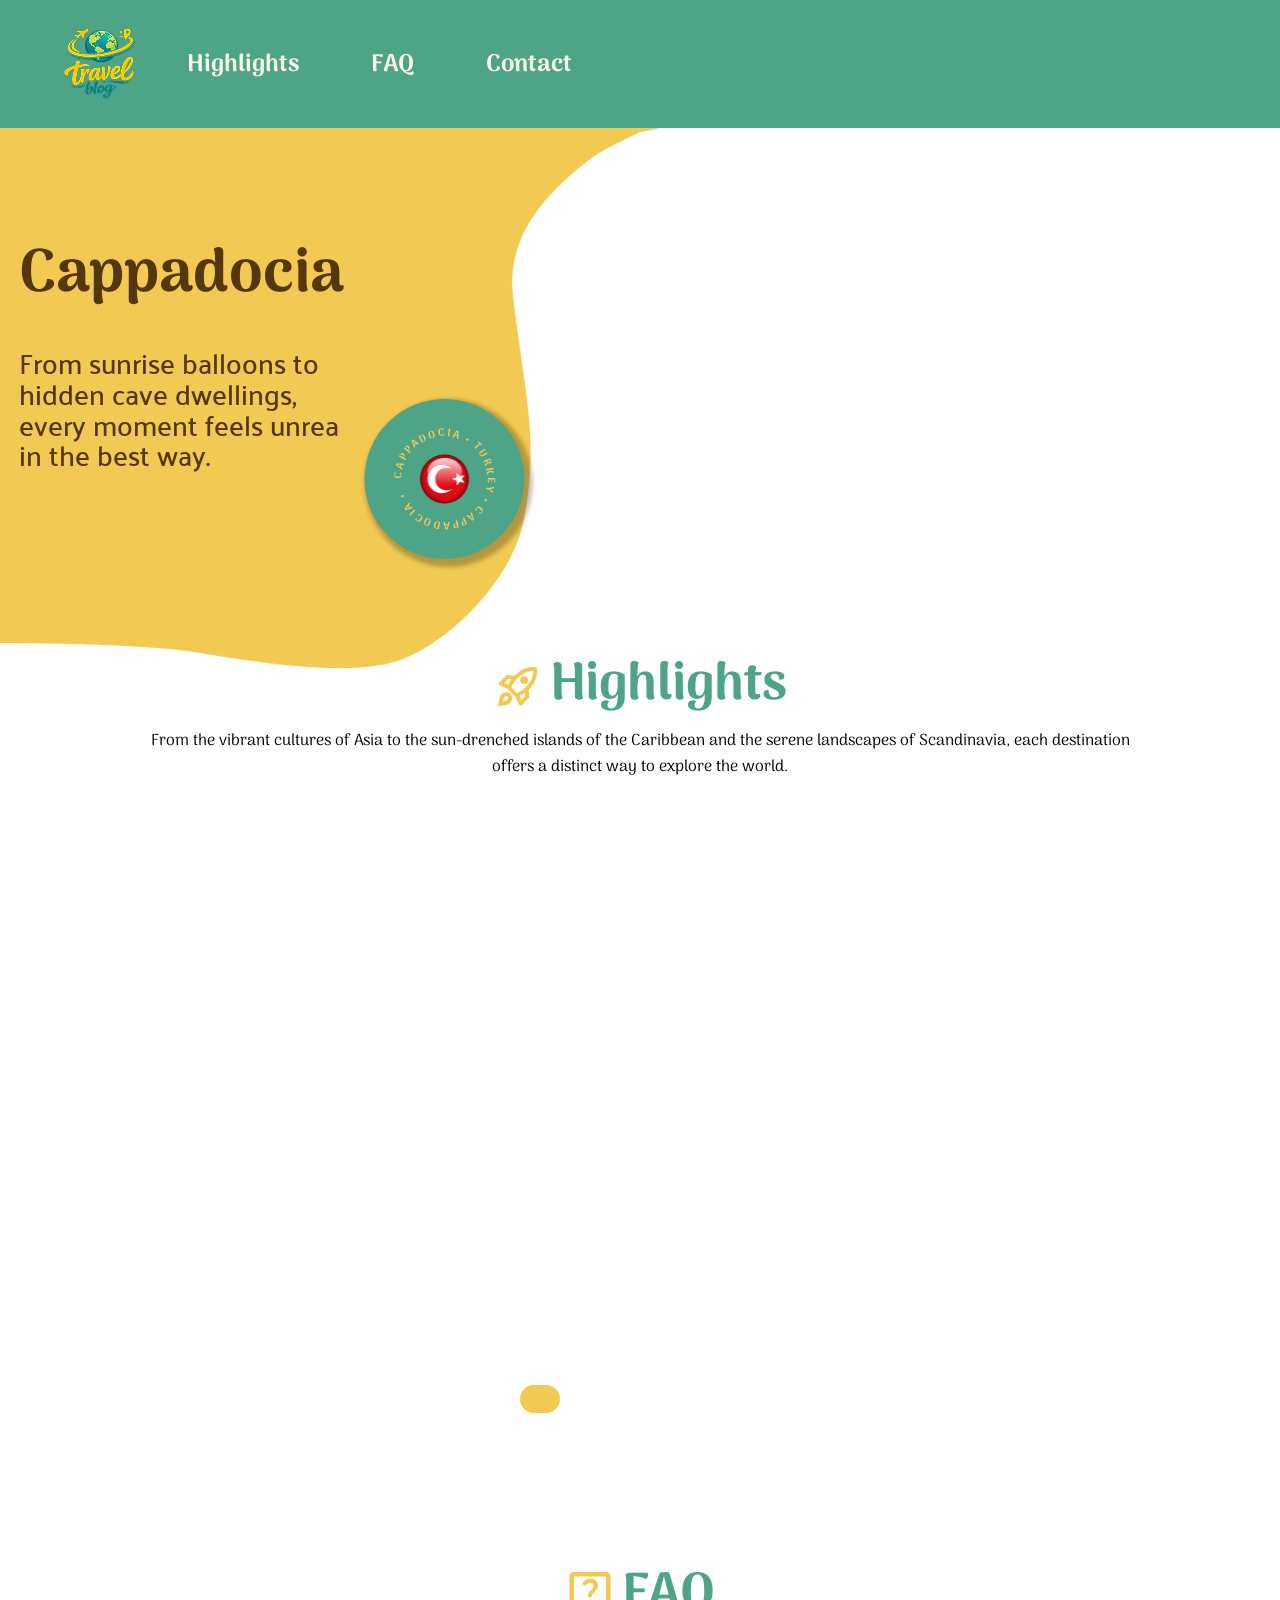
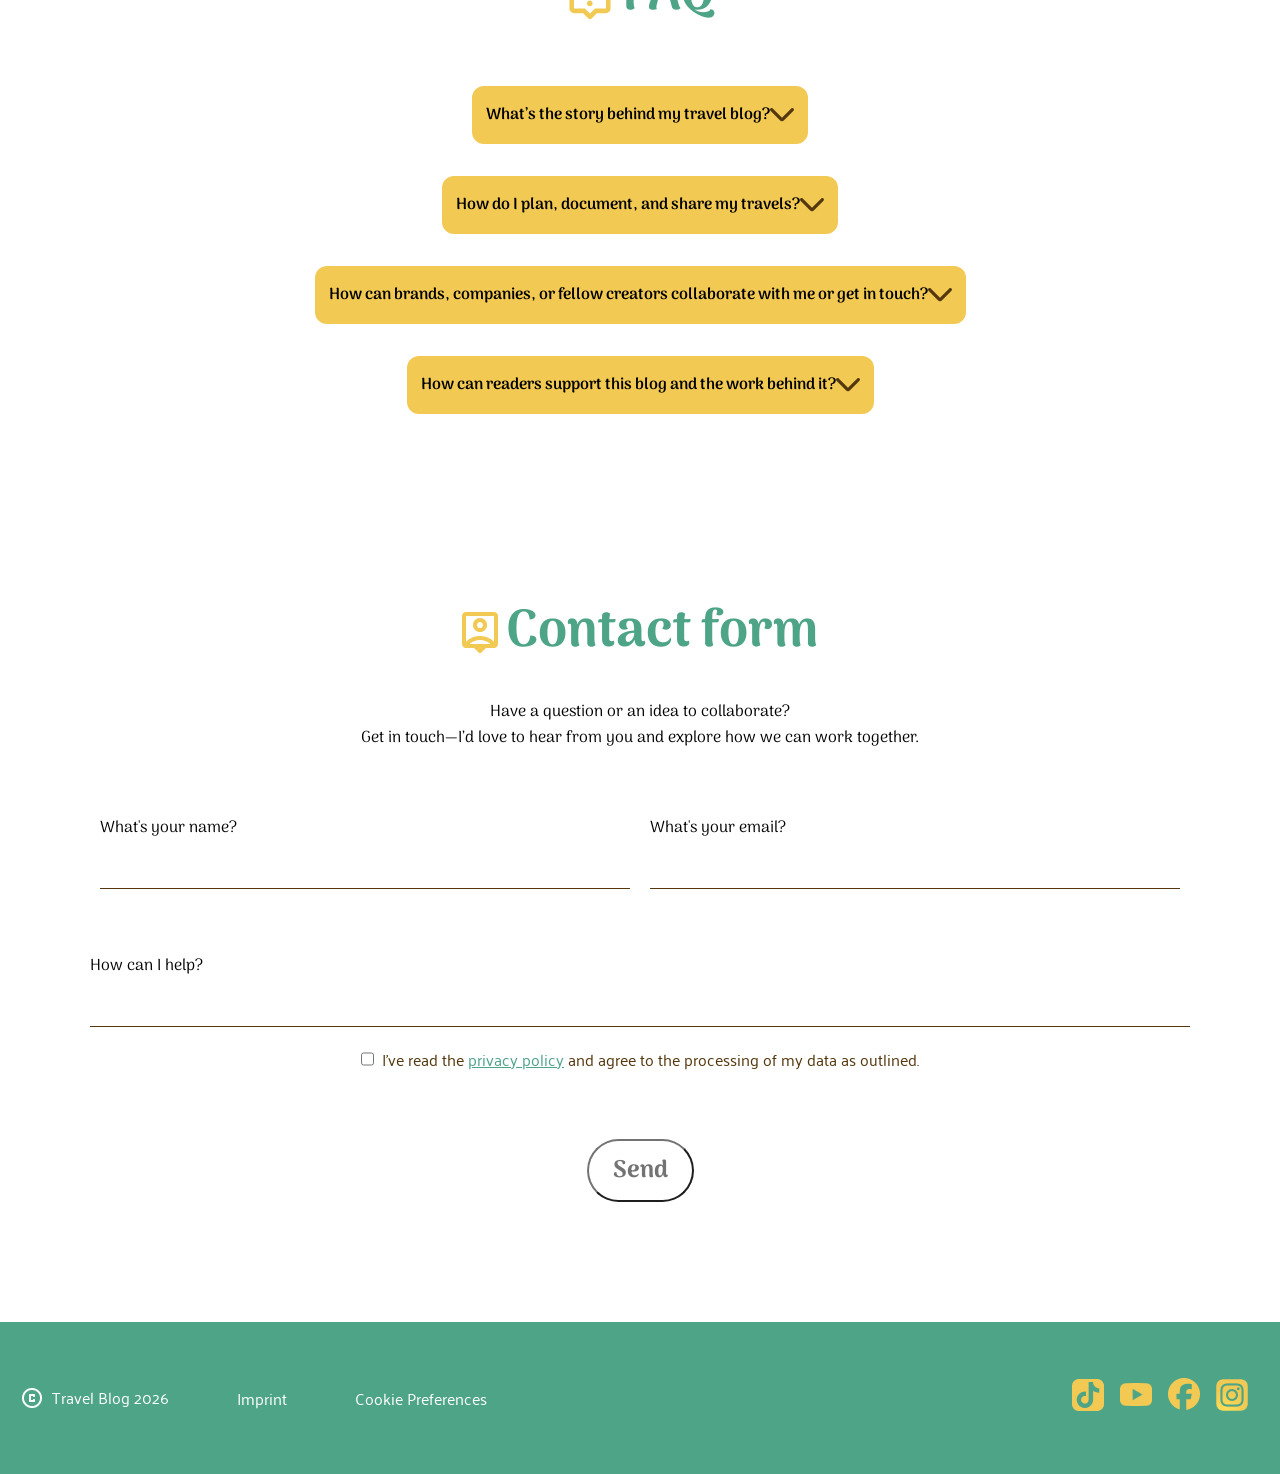
==== websites/index.html @ e0a6fec6 "font-families and responsiveness re-worked on index.html" ====
<!DOCTYPE html>
<html lang="en">

<head>
    <meta charset="UTF-8">
    <meta name="viewport" content="width=device-width, initial-scale=1.0">

    <title>Travelblog</title>

    <link rel="stylesheet" href="../styles/general_settings/variables.css">
    <link rel="stylesheet" href="../styles/general_settings/fonts.css">
    <link rel="stylesheet" href="../styles/website_styles/style.css">

</head>



<body>
    <header>
        <div class="landingSection">
            <div id="topMain" class="header">
                <img src="../assets/icons/header/logo 03 1.png" alt="hae">
                <div class="navBar">
                    <a href="#highlights" class="linkHighlights">Highlights</a>
                    <a href="#faq" class="linkFaq">FAQ</a>
                    <a href="#contact" class="linkContact">Contact</a>
                </div>
            </div>
            
        <div class="hero">
            <div class="text">
                <h1>Cappadocia</h1>
                <span>
                    From sunrise balloons to<br />
                    hidden cave dwellings, every moment feels unrea<br />
                    in the best way.
                </span>

                <div class="circle">

                <div class="rotating-text">
                <svg viewBox="0 0 200 200">

                    <path
                      id="curve"
                      d="
                        M 100,100
                        m -65,0
                        a 65,65 0 1,1 130,0
                        a 65,65 0 1,1 -130,0
                        "
                    />

                    <text>
                      <textPath href="#curve">
                        CAPPADOCIA • TURKEY • CAPPADOCIA •
                      </textPath>
                    </text>

                </svg>
            </div>

        <div class="flag"></div>

      </div>
        </div>
        <div class="animation">
          <div class="vector">
          
          </div>
          
          <div class="vector1"> 
        

          </div>
        </div>
          <div class="vector2">

          </div>
        </div>
    </div>
            </div>
        </div>
    </header>
    <mainContent class="mainContent">
        <div class="highlights">
            <div id=highlights class="highlightsHeadline">
                <img src="../assets/icons/landing_page/rocket_launch (1).png" alt="">
                <h2>Highlights</h2>
            </div>

            <p>From the vibrant cultures of Asia to the sun-drenched islands of the Caribbean and the serene landscapes
                of Scandinavia, each destination offers a distinct way to explore the world. </p>
        </div>
        <section class="sliderLandingPage">
            <input type="radio" id="s1" name="slider" value="one" checked>
            <input type="radio" id="s2" name="slider" value="two">
            <input type="radio" id="s3" name="slider" value="three">
            <input type="radio" id="s4" name="slider" value="four">
            <input type="radio" id="s5" name="slider" value="five">

            <div class="sliderDots">
                <label for="s1" class="dot"></label>
                <label for="s2" class="dot"></label>
                <label for="s3" class="dot"></label>
                <label for="s4" class="dot"></label>
                <label for="s5" class="dot"></label>
            </div>



            <div class="sliderLandingPageWrapper">
                <a href="article1.html" class="sliderAElement elementOne">
                    <div class="sliderCoverBox">
                        <h3>The World's Most Breathtaking<br>Beaches</h3>
                        <p class="stationary">
                            From powder-soft white sands to dramatic coastlines kissed by<br>turquoise waves, these
                            beaches are more
                            than destinations — they’re<br>feelings.
                        </p>
                        <p class="mobile">
                            From powder-soft white sands<br>to dramatic coastlines kissed by<br>turquoise waves, these...
                        </p>
                    </div>
                </a>
                <a href=article_2.html class="sliderAElement elementTwo">
                    <div class="sliderCoverBox">
                        <h3>Copenhagen in 3 Days: Big <br>Experiences, Smart Spending</h3>
                        <p>FDiscover Copenhagen, where historic charm meets modern design,<br>vibrant cycling culture
                            and waterfront living.</p>
                    </div>
                </a>
                <a href=article_3.html class="sliderAElement elementThree">
                    <div class="sliderCoverBox">
                        <h3>Pattaya Pulse: <br>Food, Sun and Neon Nights</h3>
                        <p>From bustling promenades to nearby islands, the city offers an<br>energetic and diverse
                            escape. Discover Pattaya City, with vibrant<br>nightlife and rich cultural landmarks.</p>
                    </div>
                </a>
                <a href="" class="sliderAElement elementFour">
                    <div class="sliderCoverBox">
                        <h3>Mountain Fuji</h3>
                        <p>The most iconic mountain and an active volcano located about 100<br>kilometers southwest of
                            Tokyo. Written with the characters for<br>“wealth” and “samurai,” Fuji’s name evokes a sense
                            of
                            strength,<br>honor, and enduring prestige.</p>
                    </div>
                </a>
                <a href="" class="sliderAElement elementFive">
                    <div class="sliderCoverBox">
                        <h3>Developer Akademie</h3>
                        <p>
                            Unsere Faszination für Code bewegt Berge.<br>Jeder Bug ist eine Chance, zu
                            lernen.<br>Gemeinsam erreichen wir mehr.<br>Bleib dran, Durchhaltevermögen wird belohnt!
                        </p>
                    </div>
                </a>
            </div>
        </section>




        <section class="faqSection">

            <div id=faq class="faq-title">
                <img src="../assets/icons/landing_page/live_help.svg" alt="">

                <h2>FAQ</h2>
            </div>



            <div class="landing-drop-down">

                <details class="accordion">

                    <summary>
                        What’s the story behind my travel blog?

                        <img class="arrow-button" src="../assets/icons/landing_page/arrow.svg" alt="">
                    </summary>

                    <p>
                        Lorem ipsum dolor sit amet consectetur. Egestas a enim vestibulum malesuada. Ante in commodo
                        porta scelerisque turpis gravida semper.
                        Lorem ipsum dolor sit amet consectetur. Egestas a enim vestibulum malesuada. Ante in commodo
                        porta scelerisque turpis gravida semper.
                    </p>

                </details>



                <details class="accordion">

                    <summary>
                        How do I plan, document, and share my travels?

                        <img class="arrow-button" src="../assets/icons/landing_page/arrow.svg" alt="">
                    </summary>

                    <p>
                        Lorem ipsum dolor sit amet consectetur. Egestas a enim vestibulum malesuada. Ante in commodo
                        porta scelerisque turpis gravida semper.
                        Lorem ipsum dolor sit amet consectetur. Egestas a enim vestibulum malesuada. Ante in commodo
                        porta scelerisque turpis gravida semper.
                    </p>

                </details>



                <details class="accordion">

                    <summary>
                        How can brands, companies, or fellow creators collaborate with me or get in touch?

                        <img class="arrow-button" src="../assets/icons/landing_page/arrow.svg" alt="">
                    </summary>

                    <p>
                        Lorem ipsum dolor sit amet consectetur. Egestas a enim vestibulum malesuada. Ante in commodo
                        porta scelerisque turpis gravida semper.
                        Lorem ipsum dolor sit amet consectetur. Egestas a enim vestibulum malesuada. Ante in commodo
                        porta scelerisque turpis gravida semper.
                    </p>

                </details>



                <details class="accordion">

                    <summary>
                        How can readers support this blog and the work behind it?

                        <img class="arrow-button" src="../assets/icons/landing_page/arrow.svg" alt="">
                    </summary>

                    <p>
                        Lorem ipsum dolor sit amet consectetur. Egestas a enim vestibulum malesuada. Ante in commodo
                        porta scelerisque turpis gravida semper.
                        Lorem ipsum dolor sit amet consectetur. Egestas a enim vestibulum malesuada. Ante in commodo
                        porta scelerisque turpis gravida semper.
                    </p>

                </details>

            </div>
        </section>


        <section class="contactForm">
            <div id=contact class="contact-section">
                <div class="contact-title contact-fields">
                    <img src="../assets/icons/landing_page/person_pin.svg" alt="">

                    <h2>Contact form</h2>
                </div>

                <div class="formular-information">
                    <p>
                        Have a question or an idea to collaborate?
                    </p>
                    <p>
                        Get in touch—I’d love to hear from you and explore how we can work together.
                    </p>
                </div>
            </div>


            <div class="formular-box">
                <form class="name" action="contact-data">

                    <label for="name">What's your name?</label>
                    <input type="text" id="name" name="name">

                </form>


                <form class="e-mail" action="e-mail-data">

                    <label for="e-mail">What's your email?</label>
                    <input type="text" id="e-mail" name="e-mail">

                </form>
            </div>


            <form class="support" action="support-data">

                <label for="support">How can I help?</label>
                <input type="text" id="support" name="support">

            </form>


            <div class="concluding-section">
                <div class="policy">
                    <input type="checkbox" name="policy" id="policy">
                    <p>I've read the <a class="privacy-policy" href="#">privacy policy</a> and agree to the processing
                        of my data as outlined.</p>
                </div>

                <div class="send-button">
                    <button>Send</button>
                </div>
            </div>
        </section>


    </mainContent>
    <footer class="footer">
        <div class="footerMobile">
            <a href="">
                <img src="../assets/icons/phone/Home.svg" alt="HomeButton">
            </a>
            <a href="">
                <img src="../assets/icons/phone/rocket_launch.png" alt="RocketLaunch">
            </a>
            <a href="">
                <img src="../assets/icons/phone/live_help.png" alt="LiveHelp">
            </a>
            <a href="">
                <img src="../assets/icons/phone/person_pin.png" alt="PersonPin">
            </a>
        </div>
        <div class="footerInner">
            <div class="footerLeft">
                <div class="copyright">
                    <img src="../assets/icons/footer/copyright.png" alt="Copyright symbol">
                    <span><a href="#topMain">Travel Blog 2026</a></span>
                </div>
                <a href="">Imprint</a>
                <a href="">Cookie Preferences</a>
            </div>
            <div class="footerLinks">
                <a href="">
                    <img src="../assets/icons/footer/Tiktok_icon 1.png" alt="tiktoklogo">
                </a>
                <a href="">
                    <img src="../assets/icons/footer/youtube.png" alt="youtubelogo">
                </a>
                <a href="">
                    <img src="../assets/icons/footer/facebook.png" alt="facebooklogo">
                </a>
                <a href="">
                    <img src="../assets/icons/footer/Instagram_logo_2016 1.png" alt="instagramlogo">
                </a>
            </div>
        </div>
    </footer>

</body>

</html>
---- styles/general_settings/variables.css ----
:root {
  --font-color-links: rgb(248, 245, 235);
  --font-color-title: rgb(78, 164, 135);
  --font-color-h1: rgb(241, 201, 83);
  --font-color-introduction: rgb(84, 55, 13);
  --font-color-text: rgb(61, 61, 61);

  --background-color-header-footer: rgb(78, 164, 135);
  --background-color-biography: rgba(78, 164, 135, 0.2);
}
---- styles/general_settings/fonts.css ----
/* palanquin-regular - latin */
@font-face {
  font-display: swap; /* Check https://developer.mozilla.org/en-US/docs/Web/CSS/@font-face/font-display for other options. */
  font-family: "Palanquin";
  font-style: normal;
  font-weight: 400;
  src: url("../../assets/fonts/palanquin-v17-latin-regular.woff2") format("woff2"); /* Chrome 36+, Opera 23+, Firefox 39+, Safari 12+, iOS 10+ */
}
/* palanquin-500 - latin */
@font-face {
  font-display: swap;
  font-family: "Palanquin";
  font-style: normal;
  font-weight: 500;
  src: url("../../assets/fonts/palanquin-v17-latin-500.woff2") format("woff2");
}
/* palanquin-600 - latin */
@font-face {
  font-display: swap; /* Check https://developer.mozilla.org/en-US/docs/Web/CSS/@font-face/font-display for other options. */
  font-family: "Palanquin";
  font-style: normal;
  font-weight: 600;
  src: url("../../assets/fonts/palanquin-v17-latin-600.woff2") format("woff2"); /* Chrome 36+, Opera 23+, Firefox 39+, Safari 12+, iOS 10+ */
}
/* palanquin-700 - latin */
@font-face {
  font-display: swap; /* Check https://developer.mozilla.org/en-US/docs/Web/CSS/@font-face/font-display for other options. */
  font-family: "Palanquin";
  font-style: normal;
  font-weight: 700;
  src: url("../../assets/fonts/palanquin-v17-latin-700.woff2") format("woff2"); /* Chrome 36+, Opera 23+, Firefox 39+, Safari 12+, iOS 10+ */
}
/* arima-regular - latin */
@font-face {
  font-display: swap; /* Check https://developer.mozilla.org/en-US/docs/Web/CSS/@font-face/font-display for other options. */
  font-family: "Arima";
  font-style: normal;
  font-weight: 400;
  src: url("../../assets/fonts/arima-v7-latin-regular.woff2") format("woff2"); /* Chrome 36+, Opera 23+, Firefox 39+, Safari 12+, iOS 10+ */
}
/* arima-500 - latin */
@font-face {
  font-display: swap; /* Check https://developer.mozilla.org/en-US/docs/Web/CSS/@font-face/font-display for other options. */
  font-family: "Arima";
  font-style: normal;
  font-weight: 500;
  src: url("../../assets/fonts/arima-v7-latin-500.woff2") format("woff2"); /* Chrome 36+, Opera 23+, Firefox 39+, Safari 12+, iOS 10+ */
}
/* arima-600 - latin */
@font-face {
  font-display: swap; /* Check https://developer.mozilla.org/en-US/docs/Web/CSS/@font-face/font-display for other options. */
  font-family: "Arima";
  font-style: normal;
  font-weight: 600;
  src: url("../../assets/fonts/arima-v7-latin-600.woff2") format("woff2"); /* Chrome 36+, Opera 23+, Firefox 39+, Safari 12+, iOS 10+ */
}
/* arima-700 - latin */
@font-face {
  font-display: swap; /* Check https://developer.mozilla.org/en-US/docs/Web/CSS/@font-face/font-display for other options. */
  font-family: "Arima";
  font-style: normal;
  font-weight: 700;
  src: url("../../assets/fonts/arima-v7-latin-700.woff2") format("woff2"); /* Chrome 36+, Opera 23+, Firefox 39+, Safari 12+, iOS 10+ */
}
@font-face {
  font-display: swap; /* Check https://developer.mozilla.org/en-US/docs/Web/CSS/@font-face/font-display for other options. */
  font-family: "Palanquin-Dark";
  font-style: normal;
  font-weight: 400;
  src: url("../../assets/fonts/palanquin-dark-v17-latin-regular.woff2") format("woff2"); /* Chrome 36+, Opera 23+, Firefox 39+, Safari 12+, iOS 10+ */
}
@font-face {
  font-display: swap; /* Check https://developer.mozilla.org/en-US/docs/Web/CSS/@font-face/font-display for other options. */
  font-family: "Palanquin-Dark";
  font-style: normal;
  font-weight: 600;
  src: url("../../assets/fonts/palanquin-dark-v17-latin-600.woff2") format("woff2"); /* Chrome 36+, Opera 23+, Firefox 39+, Safari 12+, iOS 10+ */
}
---- styles/website_styles/style.css ----
* {
    margin: 0px;
    box-sizing: border-box;
    font-size: 16px;
    font-family: "Arima";
}

body {
    display: flex;
    flex-direction: column;
    min-height: 100vh;
}

/* @keyframes slideInRight{
    from{
        transform: translateX(100%);
        opacity: 0;
    }
    to{
        transform: translateX(0);
        opacity: 1;
    }

} */
.landingSection {
    /* height: 100vh; */
    width: 100%;
    display: flex;
    flex-direction: column;
    align-items: center;
    flex: 1;
}


.header {
    width: 100%;
    height: 128px;
    background-color: #4EA487;
    display: flex;
    align-items: center;
    justify-content: flex-start;
    /* position: fixed; */
    /* gap: 102px; */
    gap: 4vw;
    padding: 32px 5vw;

    /* border: 10px solid black; */
}

.navBar {
    /* width: 100%; */
    display: flex;
    align-items: center;
    gap: 72px;
}

.navBar a {
    position: relative;
    text-decoration: none;
    font-size: 1.5rem;
    font-family: 'Arima';
    font-weight: 700;
    color: #F8F5EB;
}

/* .headerTransform {
    position: relative;
    overflow: hidden;
} */

/* .headerTransform img {
    width: 100%;
    max-width: 1440px;
    display: block;
} */
 
.hero {
    margin: 0;
    padding: 0;

    position: relative;
    display: flex;
    justify-content: center;
    align-items: center;
    flex-direction: column;
    width: 100%;
    max-width: 1440px;
    height: 515px;

    background-image: url(../../assets/img/hero_animation/HeroBackgroundImage.jpg);
    background-size: cover;
    background-position: right -250px center;

    overflow: visible;

    z-index: 1;

}

.animation {
    position: absolute;
    inset: 0;

    overflow: hidden;
}

.vector {
    margin: 0;
    padding: 0;

    position: absolute;

    width: 1440px;
    height: 515px;

    background-image: url(../../assets/img/hero_animation/hero_web.png);

    opacity: 1;

    z-index: 2;

    animation: fadetoleft 2s ease-out forwards;
    animation-delay: 3s;
}

@keyframes fadetoleft {
    from {
        transform: translateX(0%);

    }

    to {
        transform: translateX(-100%);
    }
}


.vector1 {
    margin: 0;
    padding: 0;

    position: absolute;

    width: 942px;
    height: 515px;

    background-image: url(../../assets/img/hero_animation/HeroBackgroundImageCoverOne.png);

    z-index: 3;
    opacity: 1;

    animation: sideIn 2s ease-out forwards 3s, fadetoleft2 3s ease-out forwards 6s;
}

@keyframes sideIn {
    from {
        transform: translateX(100%);
    }

    to {
        transform: translateX(-20%);
    }

}

@keyframes fadetoleft2 {
    from {
        transform: translateX(-20%);
    }

    to {
        transform: translateX(-30%);
    }
}

.vector2 {
    margin: 0;
    padding: 0;

    left: 0px;
    top: 0px;


    position: absolute;

    width: 647px;
    height: 540.1390380859375px;

    background-image: url(../../assets/img/hero_animation/HeroBackgroundImageCoverTwo.png);

    z-index: 4;

    opacity: 0;
    transform-origin: top left;

    animation: grow 1s ease forwards 6s;
}

@keyframes grow {
    from {
        transform: scale(1);
        opacity: 0;
    }

    to {
        transform: scale(1);
        opacity: 1;
    }
}

.text {
    margin: 0;
    padding: 0;

    position: relative;

    width: 345px;
    height: 227px;
    /*top: 144px;*/
    /* left: 557.24px;*/
    gap: 32px;


    display: flex;
    flex-direction: column;
    justify-content: center;
    align-items: center;

    background-color: #f1c953;

    opacity: 1;

    animation: sideIntext 1s linear forwards;
    animation-delay: 3.5s;

    z-index: 5;
}

@keyframes sideIntext {
    from {
        transform: translateX(0%);
    }

    to {
        transform: translateX(-130%);
    }
}


h1 {
    margin: 0;
    padding: 0;

    position: absolute;

    width: 345px;
    height: 63px;
    top: 117px;
    /*left: 175px;*/
    ;

    font-family: Arima;
    font-weight: 700;
    font-size: 60px;
    line-height: 120%;
    letter-spacing: 0%;

    color: #54370d;

    z-index: 6;

    opacity: 0;

    animation: moveUp 1s ease forwards;
    animation-delay: 1s;

}

@keyframes moveUp {
    from {
        top: 117px;
        opacity: 0;
    }

    to {
        top: -32px;
        opacity: 1;
    }
}

.text span {
    margin: 0;
    padding: 0;

    position: absolute;


    width: 345px;
    height: 132px;
    top: 75px;

    font-family: palanquin;
    font-weight: 500;
    font-size: 28px;
    line-height: 110.00000000000001%;
    letter-spacing: 0%;

    z-index: 7;

    color: #54370d;

    opacity: 0;

    animation: fadeIn 1s ease-out forwards;
    animation-delay: 2s;
}

@keyframes fadeIn {
    from {
        opacity: 0;
    }

    to {
        opacity: 1;
    }
}

.circle {
    margin: 0;
    padding: 0;

    position: absolute;

    width: 160px;
    height: 160px;
    right: -160px;
    bottom: -220px;

    box-shadow: 4px 4px 4px 4px rgba(0, 0, 0, 0.25);

    opacity: 0;

    border-radius: 50%;
    z-index: 8;

    display: flex;
    justify-content: center;
    align-items: center;

    background-color: #4EA487;

    animation: flowup 1s ease forwards;
    animation-delay: 6s;
}

@keyframes flowup {
    from {
        transform: translateY(0%);
        opacity: 0;
    }

    to {
        transform: translateY(-100%);
        opacity: 1;
    }
}

.rotating-text {
    position: absolute;

    width: 132px;
    height: 132px;

    animation: rotate 8s linear infinite;
}

@keyframes rotate {
    from {
        transform: rotate(0deg);
    }

    to {
        transform: rotate(360deg);
    }
}

svg {
    width: 132px;
    height: 132px;

    overflow: visible;
}

#curve {
    fill: transparent;
}

text {
    fill: #f1c953;

    font-size: 30px;
    font-family: Arima;
    font-weight: 700;
    letter-spacing: 3px;
    text-transform: uppercase;
}

.flag {
    position: absolute;

    width: 50px;
    height: 50px;

    border-radius: 50%;

    background-image: url(../../assets/img/hero_animation/circle/Flag_orb_Turkey\ 1.png);
    background-size: cover;
    background-position: center;
}

.sliderHeaderWrapper {
    position: relative;
    width: 100vw;
    max-width: none;
    height: 533px;
    display: flex;
    align-items: center;

    background-color: rgba(241, 201, 83, 1);

    /* border: 10px solid red; */
    overflow: hidden;
    z-index: 2;
    transition: all 2s ease-in-out;
}

.sliderBElement {
    min-width: 100%;
    height: 100%;
    flex-shrink: 0;
    position: relative;

    background-size: cover;
    background-position: center;
    background-repeat: no-repeat;
}

/* @keyframes fadeInUp {
        from {
            opacity: 0;
            transform: translateY(20px);
        }
        to {
            opacity: 1;
            transform: translateY(0);
        }
    } */

/* .HeroText h1{
    font-family: "Arima";
    font-weight: 700;
    font-size: 60px;
    color: rgba(84, 55, 13, 1);
} */

/* .HeroText p{
    font-family: 'Palanquin';
    font-weight: 500;
    font-size: 28px;
    color: rgba(84, 55, 13, 1);
} */

/* .sliderHeaderWrapper .sliderBElement{
    opacity: 0;
    transform: translateX(100%);
    animation: slideInRight 1s ease forwards;
}

.headerTransform .sliderBElement:nth-child(1) {
    animation-delay: 1s;
}

.headerTransform .sliderBElement:nth-child(2) {
    animation-delay: 1.2s;
}

.headerTransform .sliderBElement:nth-child(3) {
    animation-delay: 1.6s;
} */

.linkHighlights::after {
    content: "";
    position: absolute;

    left: -4px;
    bottom: -20px;

    width: calc(100% + 12px);
    height: 48px;

    background-image: url(../../assets/icons/header/wavyUnderlineHighlights.svg);
    background-repeat: no-repeat;
    background-size: 100% 100%;
    opacity: 0;
}

.linkFaq::after {
    content: "";
    position: absolute;

    left: -4px;
    bottom: -20px;

    width: calc(100% + 12px);
    height: 48px;

    background-image: url(../../assets/icons/header/wavyUnderlineFaq.svg);
    background-repeat: no-repeat;
    background-size: 100% 100%;

    opacity: 0;
}

.linkContact::after {
    content: "";
    position: absolute;

    left: -4px;
    bottom: -20px;

    width: calc(100% + 12px);
    height: 48px;

    background-image: url(../../assets/icons/header/wavyUnderlineContact.svg);
    background-repeat: no-repeat;
    background-size: 100% 100%;

    opacity: 0;
}

.navBar a:hover::after {
    opacity: 1;
}

.mainContent {
    width: 100%;
    max-width: 1200px;
    display: flex;
    flex-direction: column;
    justify-content: space-evenly;
    align-items: center;
    margin: 0 auto;
    gap: 120px;
    flex: 1;

    /* border: 10px solid red; */
}

.highlights {
    width: 100%;
    max-width: 979px;

    /* border: 5px solid black; */
}

.highlightsHeadline {
    display: flex;
    justify-content: center;
    align-items: center;
    gap: 8px;
}

.highlightsHeadline img {
    width: 48px;
    height: 48px
}

.highlights h2 {
    font-family: "Arima";
    color: #4EA487;
    font-size: 52px;
    text-align: center;
}

.highlights p {
    text-align: center;
}

.sliderLandingPage {
    position: relative;
    width: 100%;
    max-width: 1200px;
    height: 533px;
    border-top-right-radius: 100px;

    display: flex;
    justify-content: center;
    align-items: flex-end;

    overflow: hidden;
}

.sliderLandingPageWrapper {
    z-index: 1;

    width: 100%;
    height: 100%;

    position: absolute;
    display: flex;

    transition: all 1s ease-in-out;
}

.sliderLandingPage input {
    z-index: 2;
}

input[type="radio"] {
    position: absolute;
    opacity: 0;
    pointer-events: none;
}

.sliderDots {
    position: absolute;
    bottom: 20px;
    left: 50%;
    transform: translateX(-50%);

    display: flex;
    gap: 10px;
    z-index: 10;
    gap: 22px;
}

/* .dot {
    width: 14px;
    height: 14px;
    background: white;
    border-radius: 50%;
    display: inline-block;
    margin: 6px;
    transition: all 0.3s ease;
    cursor: pointer;
} */

.sliderDots label {
    width: 28px;
    height: 28px;
    border-radius: 50%;
    background: white;
    display: block;
    cursor: pointer;
    transition: all 0.3s ease-in-out;
}

#s1:checked~.sliderDots label[for="s1"],
#s2:checked~.sliderDots label[for="s2"],
#s3:checked~.sliderDots label[for="s3"],
#s4:checked~.sliderDots label[for="s4"],
#s5:checked~.sliderDots label[for="s5"] {
    width: 40px;
    border-radius: 999px;
    transform: scaleY(1);
    background-color: rgba(241, 201, 83, 1);

    /* transform: scaleX(2);
    border-radius: 999px; */
}

.sliderAElement {
    min-width: 100%;
    height: 100%;
    flex-shrink: 0;
    position: relative;

    background-size: cover;
    background-position: center;
    background-repeat: no-repeat;

    border-top-right-radius: 100px;

    display: block;
    cursor: pointer;
}

.elementOne {
    background-image: url(../../assets/img/landing_page/Slider_1.jpg);
    /* background-color: yellow; */
}

.elementTwo {
    background-image: url(../../assets/img/landing_page/Slider_2.jpg);
    /* background-color: red; */
}

.elementThree {
    background-image: url(../../assets/img/landing_page/Slider_3.jpg);
}

.elementFour {
    background-image: url(../../assets/img/landing_page/Slider_4.jpg);
}

.elementFive {
    background-image: url(../../assets/img/landing_page/DevAkaPlaceholder.jpg);
}

.sliderLandingPage input[value="one"]:checked~.sliderLandingPageWrapper {
    transform: translateX(0%);
}

.sliderLandingPage input[value="two"]:checked~.sliderLandingPageWrapper {
    transform: translateX(-100%);
}

.sliderLandingPage input[value="three"]:checked~.sliderLandingPageWrapper {
    transform: translateX(-200%);
}

.sliderLandingPage input[value="four"]:checked~.sliderLandingPageWrapper {
    transform: translateX(-300%);
}

.sliderLandingPage input[value="five"]:checked~.sliderLandingPageWrapper {
    transform: translateX(-400%);
}

.sliderCoverBox {
    width: 100%;
    max-width: 881px;
    height: 229px;
    color: white;
    background-color: rgba(255, 255, 255, 0.1);
    border-left: 0.5px solid rgba(255, 255, 255, 0.7);
    border-right: 0.5px solid rgba(255, 255, 255, 0.7);

    display: flex;
    flex-direction: column;

    z-index: 2;
    position: absolute;
    top: 10%;
    /* (54px) */
    left: 5%;
    /* (38px) */
    right: 5%;
    max-width: calc(100% - 10%);
    padding: 16px 24px;

}

.sliderCoverBox h3 {
    font-family: 'Palanquin-Dark';
    font-size: 48px;
    line-height: 1;
}

.sliderCoverBox p {
    font-family: 'Palanquin';
    font-size: 28px;
    line-height: 1.2;
}

.mainContentPlaceholder {
    width: 250px;
    height: 250px;

    border: 3px solid black;
}


.faq-title {
    display: flex;
    justify-content: center;
    align-items: center;
    gap: 8px;
}


.faq-title>h2 {
    font-family: "Arima";
    font-size: 52px;
    font-weight: 700;

    color: rgb(78, 164, 135);
}


.faq-title>img {
    width: 48px;
    height: 48px;
}


.landing-drop-down {
    display: flex;
    justify-content: center;
    align-items: center;
    flex-direction: column;
    gap: 32px;

    margin-top: 48px;
    margin-bottom: 56px;
}


.accordion {
    border-radius: 12px;
    padding: 16px 14px;

    background-color: rgb(241, 201, 83);

    font-family: 'Palanquin';
    font-size: 24px;
    font-weight: 600;
}


summary {
    list-style: none;
    max-width: 1200px;
    width: 100%;

    display: flex;
    justify-content: space-between;
    align-items: center;
}


.accordion>p {
    padding: 4px 10px;
    margin-top: 8px;

    border-radius: 5px;

    background-color: white;

    font-family: 'Palanquin';
    font-size: 16px;
    font-weight: 500;
}


details:open {
    max-width: 1230px;
    width: 100%;
}


summary>img:hover {
    cursor: pointer;
}


.arrow-button {
    width: 24px;
}


details:open .arrow-button {
    transform: rotate(-180deg);
    transition-duration: 500ms;
}



.contact-fields {
    padding-bottom: 24px;
}


.contact-title {
    display: flex;
    justify-content: center;
    align-items: center;
    gap: 8px;
}


.contact-title>h2 {
    font-family: "Arima";
    font-size: 52px;
    font-weight: 700;

    color: rgb(78, 164, 135);
}


.formular-information {
    text-align: center;
}


.name {
    display: flex;
    flex-direction: column;
    gap: 16px;

    width: 530px;
    margin: 0 auto;
}


.e-mail {
    display: flex;
    flex-direction: column;
    gap: 16px;

    width: 530px;
    margin: 0 auto;
}


.formular-box {
    display: flex;
    justify-content: space-between;

    width: 1100px;
    margin: 0 auto;
    padding: 64px 0;
}


.support {
    display: flex;
    flex-direction: column;
    gap: 16px;

    width: 1100px;
    margin: 0 auto;
    padding-bottom: 16px;
}


input {
    border: none;
    border-bottom: 1px solid rgba(84, 55, 13, 1);

    height: 32px;
}


.policy {
    display: flex;
    justify-content: center;
    align-items: center;
    gap: 8px;

    padding-bottom: 32px;
}


.policy>p,
a {
    font-family: 'Palanquin';
    font-size: 16px;
    font-weight: 400;
}


.policy p {
    color: rgba(84, 55, 13, 1);
}


.policy a {
    color: rgb(78, 164, 135);
}


.policy input {
    accent-color: rgb(78, 164, 135);
}


.send-button {
    display: flex;
    justify-content: center;
}


button {
    border-radius: 40px;
    border-color: rgb(115, 115, 115);

    padding: 10px 24px;

    font-family: "Arima";
    font-size: 24px;
    font-weight: 700;

    background-color: white;
    color: rgb(115, 115, 115);
}


.concluding-section {
    display: flex;
    flex-direction: column;
    gap: 32px;

    margin-bottom: 120px;
}



.footer {
    width: 100%;
    height: 152px;
    /* position: fixed; */
    background-color: #4EA487;
    display: flex;
    align-items: center;
    justify-content: space-evenly;
    /* padding: 0 5vw; */
    gap: 10px;

    /* border: 10px solid black; */
}

.footerMobile {
    position: fixed;
    bottom: 0;
    left: 0;

    width: 100%;
    height: 88px;

    display: flex;
    justify-content: space-evenly;
    align-items: center;

    background-color: #F1C953;
    z-index: 999;
}

.footerMobile img {
    display: block;
}

.footerInner {
    width: 100%;
    max-width: 1200px;
    display: flex;
    align-items: center;
    text-align: center;
    justify-content: space-between;
    color: white;
    gap: 72px;
}

.footerLeft {
    display: flex;
    align-items: center;
    gap: 72px;
}

.copyright {
    display: flex;
    align-items: center;
    gap: 8px;
}

.footerInner a {
    color: white;
    text-decoration: none;
    font-size: 1rem;
    font-family: 'Palanquin';
}

.footerLinks {
    display: flex;
    width: 188px;
    gap: 16px;
    margin-left: auto;
    align-items: center;
}

.footerLinks img {
    height: auto;
    width: 32px;
}

@media screen and (max-width: 480px) {
    body{
        padding-bottom: 88px;
    }
    
    .header {
        height: 70px;
        justify-content: center;
    }

    .header img {
        width: 56px;
        height: 56px;
    }

    .navBar {
        display: none;
    }

    .mainContent {
        width: 100%;
        max-width: calc(100% - 40px);
        margin: auto 20px auto 20px;
    }

    .sliderLandingPage {
        max-width: 100%;
    }

    .sliderLandingPageWrapper {
        max-width: 100%;
    }

    .sliderAElement {
        min-width: 100%;
        flex-shrink: 0;
        max-width: 100%;
    }

    .sliderCoverBox h3{
        font-size: 28px;
    }

    .sliderCoverBox p{
        font-size: 20px;
    }

    .sliderCoverBox{
        top: 93px;
        left: 14px;
        gap: 8px;
        height: 240px;
    }

    p.stationary {
        display: none;
    }

    p.mobile{
        line-height: 1.0;
        font-size: 18px;
    }

    /* .footer {
        background-color: #F1C953;
        height: 88px;
    } */
    .highlights h2{
        font-size: 32px;
    }



    /* .faqSection{
        max-width: 100%;
        max-width: calc(100% - 40px);
    } */
    .faq-title>h2 {
        font-size: 32px;
    }
    .contactForm{
        width: 100%;
        max-width: calc(100% - 40px);
        margin: auto 20px auto 20px;
    }

    .name{
        max-width: 100%;
        margin: 0;
    }

    .formular-box{
        display: flex;
        flex-direction: column;
        width: 100%;
        margin: 0;
        gap: 32px;
        padding: 0px;
    }

    .formular-information{
        display: none;
    }

    .contact-title>h2{
        font-size: 32px;
    }

    .support{
        width: 100%;
        margin: 0;
    }

    .e-mail{
        width: 100%;
        margin: 0;
        padding: 0px;
    }

    .footer {
        height: 120px;
    }

    .footerInner {
        width: 100%;
        display: flex;
        justify-content: space-between;
        align-items: flex-end;
        gap: 8px;
        max-width: calc(100% - 40px);
    }

    .footerLeft {
        display: flex;
        flex-direction: column-reverse;
        justify-content: flex-start;
        align-items: flex-start;

        text-align: left;
        gap: 8px;
    }

    .footerLeft a {
        margin: 0;
        line-height: 1.2;
    }

    .footerLinks {
        width: 100%;
        max-width: 100px;
        gap: 8px;
        justify-content: flex-end;
    }

    .copyright {
        gap: 6px;
    }

    .footerLinks img {
        width: 24px;
        height: auto;
    }

    .footerMobile {
        width: 100%;
    }

    .footerMobile img {
        height: 40px;
        width: auto;
    }
}

@media screen and (min-width: 481px) and (max-width: 767px) {
    .header {
        height: 70px;
        justify-content: center;
    }

    .header img {
        width: 56px;
        height: 56px;
    }

    .navBar {
        display: none;
    }

    p.mobile {
        display: none;
    }

    .footer {
        height: 120px;
    }

    .footerInner {
        width: 100%;
        display: flex;
        justify-content: space-between;
        align-items: flex-end;
        gap: 8px;
        max-width: calc(100% - 48px);
    }

    .footerLeft {
        display: flex;
        flex-direction: column-reverse;
        justify-content: flex-start;
        align-items: flex-start;

        text-align: left;
        gap: 8px;
    }

    .footerLeft a {
        margin: 0;
        line-height: 1.2;
    }

    .footerLinks {
        width: 100%;
        max-width: 100px;
        gap: 8px;
        /* margin-left: auto; */
        justify-content: flex-end;
        /* align-self: flex-end; */
    }

    .copyright {
        gap: 6px;
    }

    .footerLinks img {
        width: 24px;
        height: auto;
    }

    .footerMobile {
        width: 100%;
    }

    .footerMobile img {
        height: auto;
        width: 60px;
    }

    .mainContent {
        width: 100%;
        max-width: calc(100% - 40px);
        margin: auto 20px auto 20px;
    }


}

@media screen and (min-width: 768px) {
    .mainContent {
        width: 100%;
        max-width: 1200px;
        align-items: center;
    }

    .footerInner {
        width: 100%;
        max-width: calc(100% - 40px);
    }

    .footerMobile {
        display: none;
    }
}

@media screen and (min-width: 768px) and (max-width: 1280px) {
    .mainContent {
        width: 100%;
        max-width: calc(100% - 40px);
        align-items: center;
        margin: auto 20px auto 20px;
        /* margin: 0px 64px 0px 64px; */
        /* padding: 0px max(calc(50% - 720px), 12px); */
    }

    .footerInner {
        width: 100%;
        max-width: calc(100% - 40px);
    }

    .footerLeft {
        gap: 68px;
    }
}
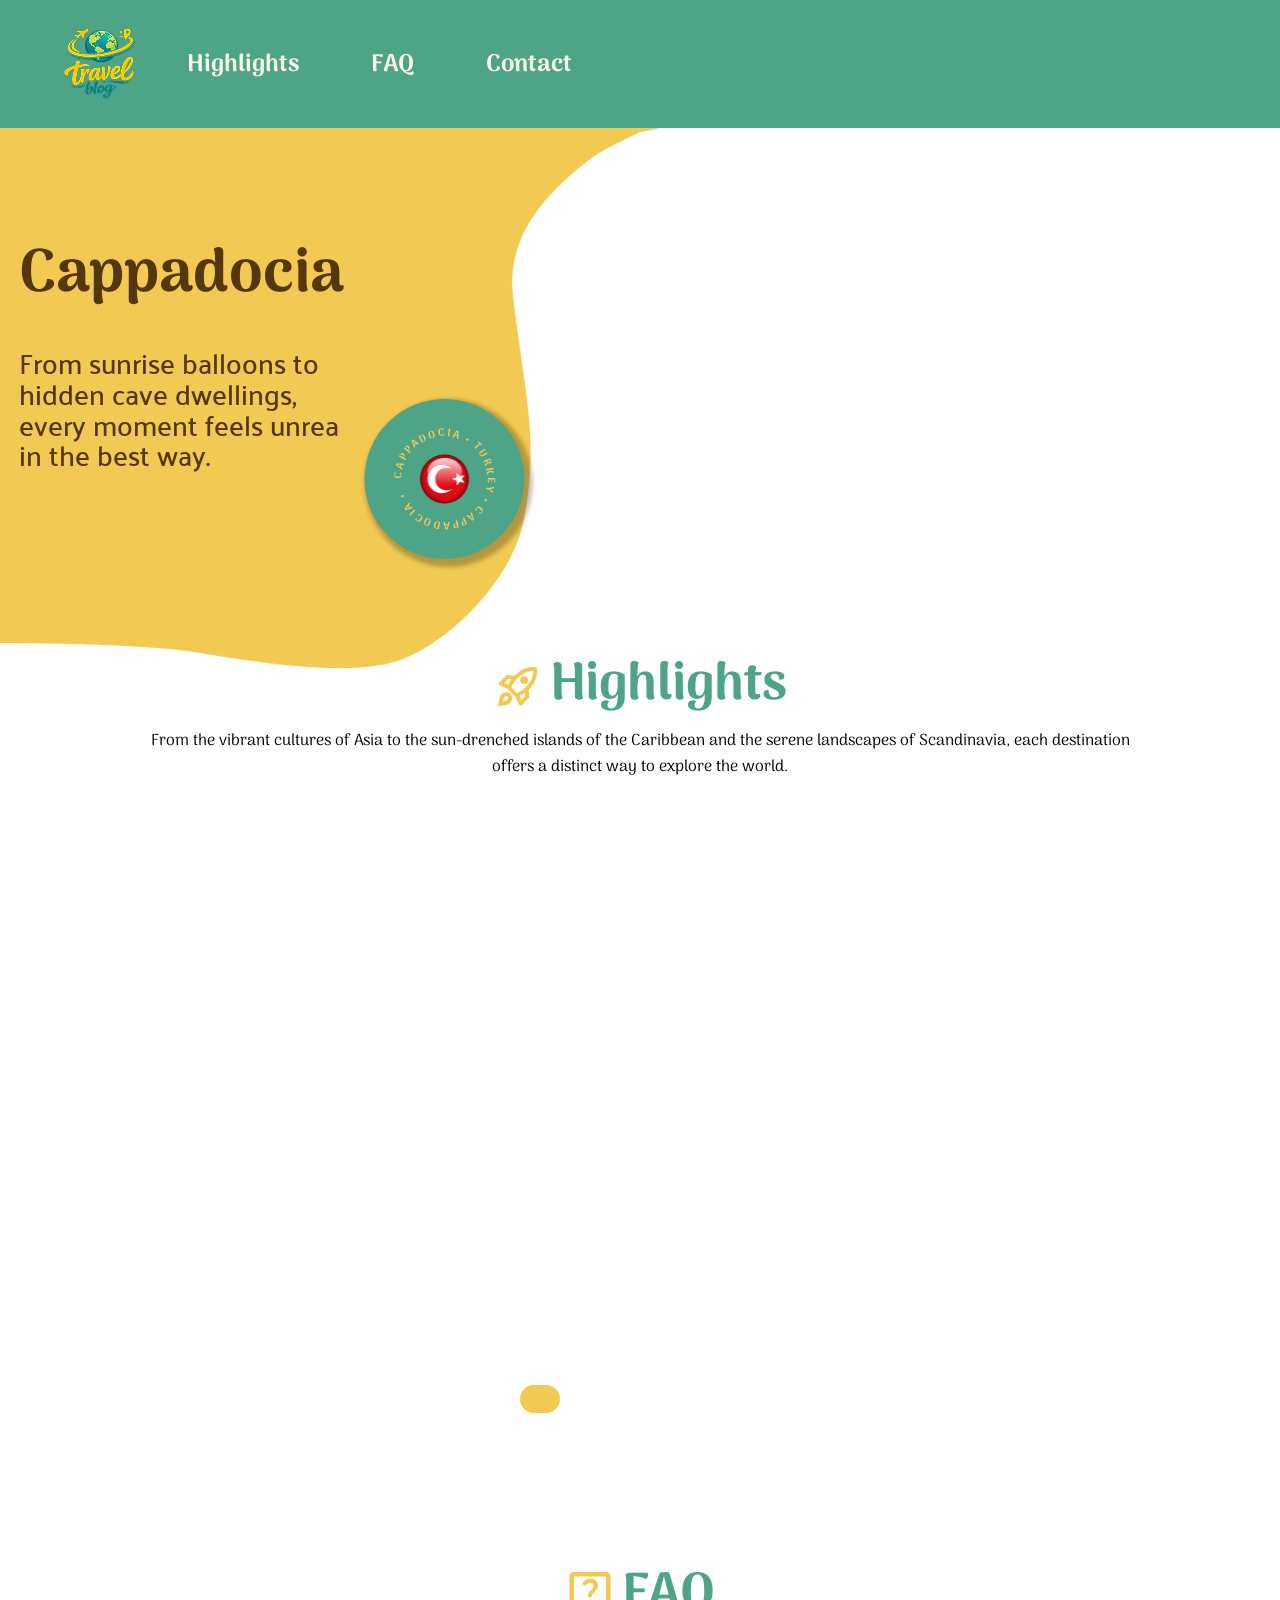
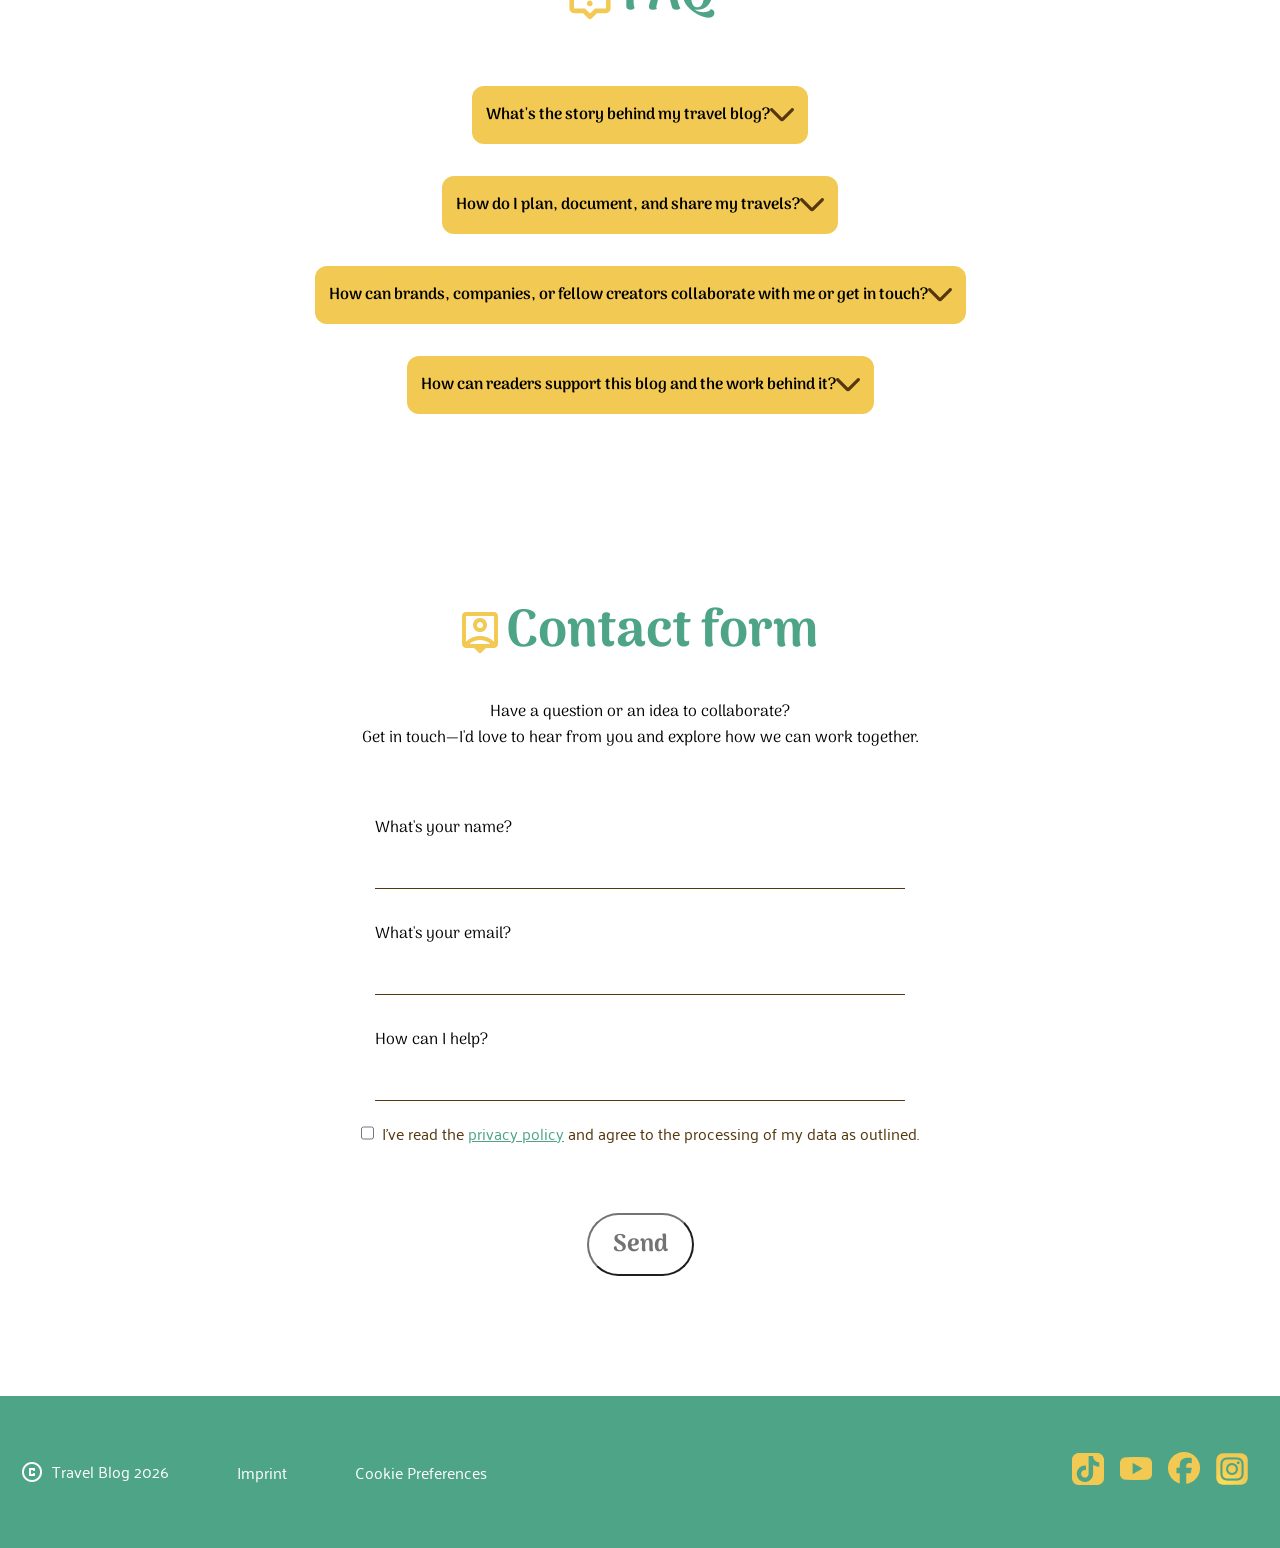
==== commit ae2e8aa0: "Contact Form Responsiveness for 1280px - 767px in index.html" ====
--- a/websites/index.html
+++ b/websites/index.html
@@ -176,7 +176,7 @@
                 <details class="accordion">
 
                     <summary>
-                        What’s the story behind my travel blog?
+                        What's the story behind my travel blog?
 
                         <img class="arrow-button" src="../assets/icons/landing_page/arrow.svg" alt="">
                     </summary>
@@ -264,7 +264,7 @@
                         Have a question or an idea to collaborate?
                     </p>
                     <p>
-                        Get in touch—I’d love to hear from you and explore how we can work together.
+                        Get in touch—I'd love to hear from you and explore how we can work together.
                     </p>
                 </div>
             </div>
--- a/styles/website_styles/style.css
+++ b/styles/website_styles/style.css
@@ -1271,6 +1271,18 @@
         display: none;
     }
 
+    
+    .formular-box {
+        width: 530px;
+        flex-direction: column;
+        gap: 32px;
+        padding-bottom: 32px;
+    }
+
+    .support {
+        width: 530px;
+    }
+
     p.mobile {
         display: none;
     }
@@ -1366,6 +1378,17 @@
         /* padding: 0px max(calc(50% - 720px), 12px); */
     }
 
+    .formular-box {
+        width: 530px;
+        flex-direction: column;
+        gap: 32px;
+        padding-bottom: 32px;
+    }
+
+    .support {
+        width: 530px;
+    }
+
     .footerInner {
         width: 100%;
         max-width: calc(100% - 40px);
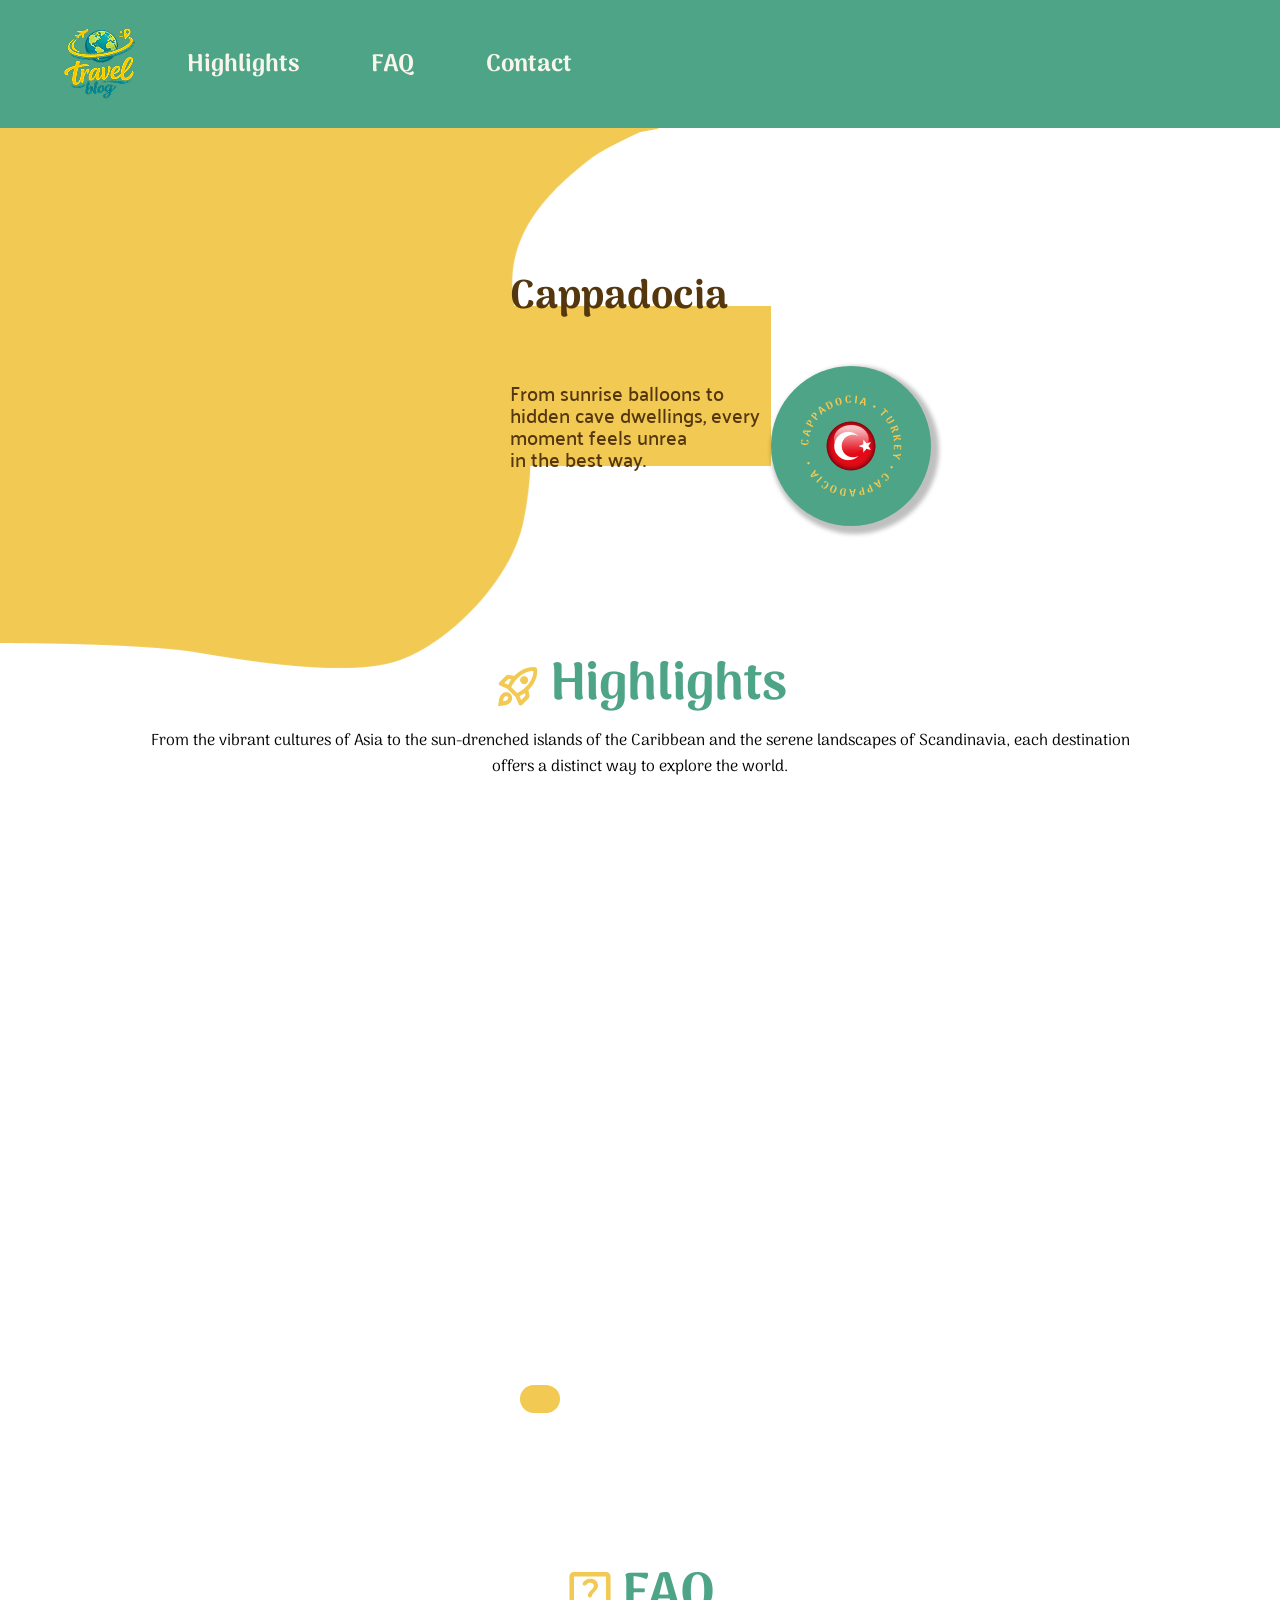
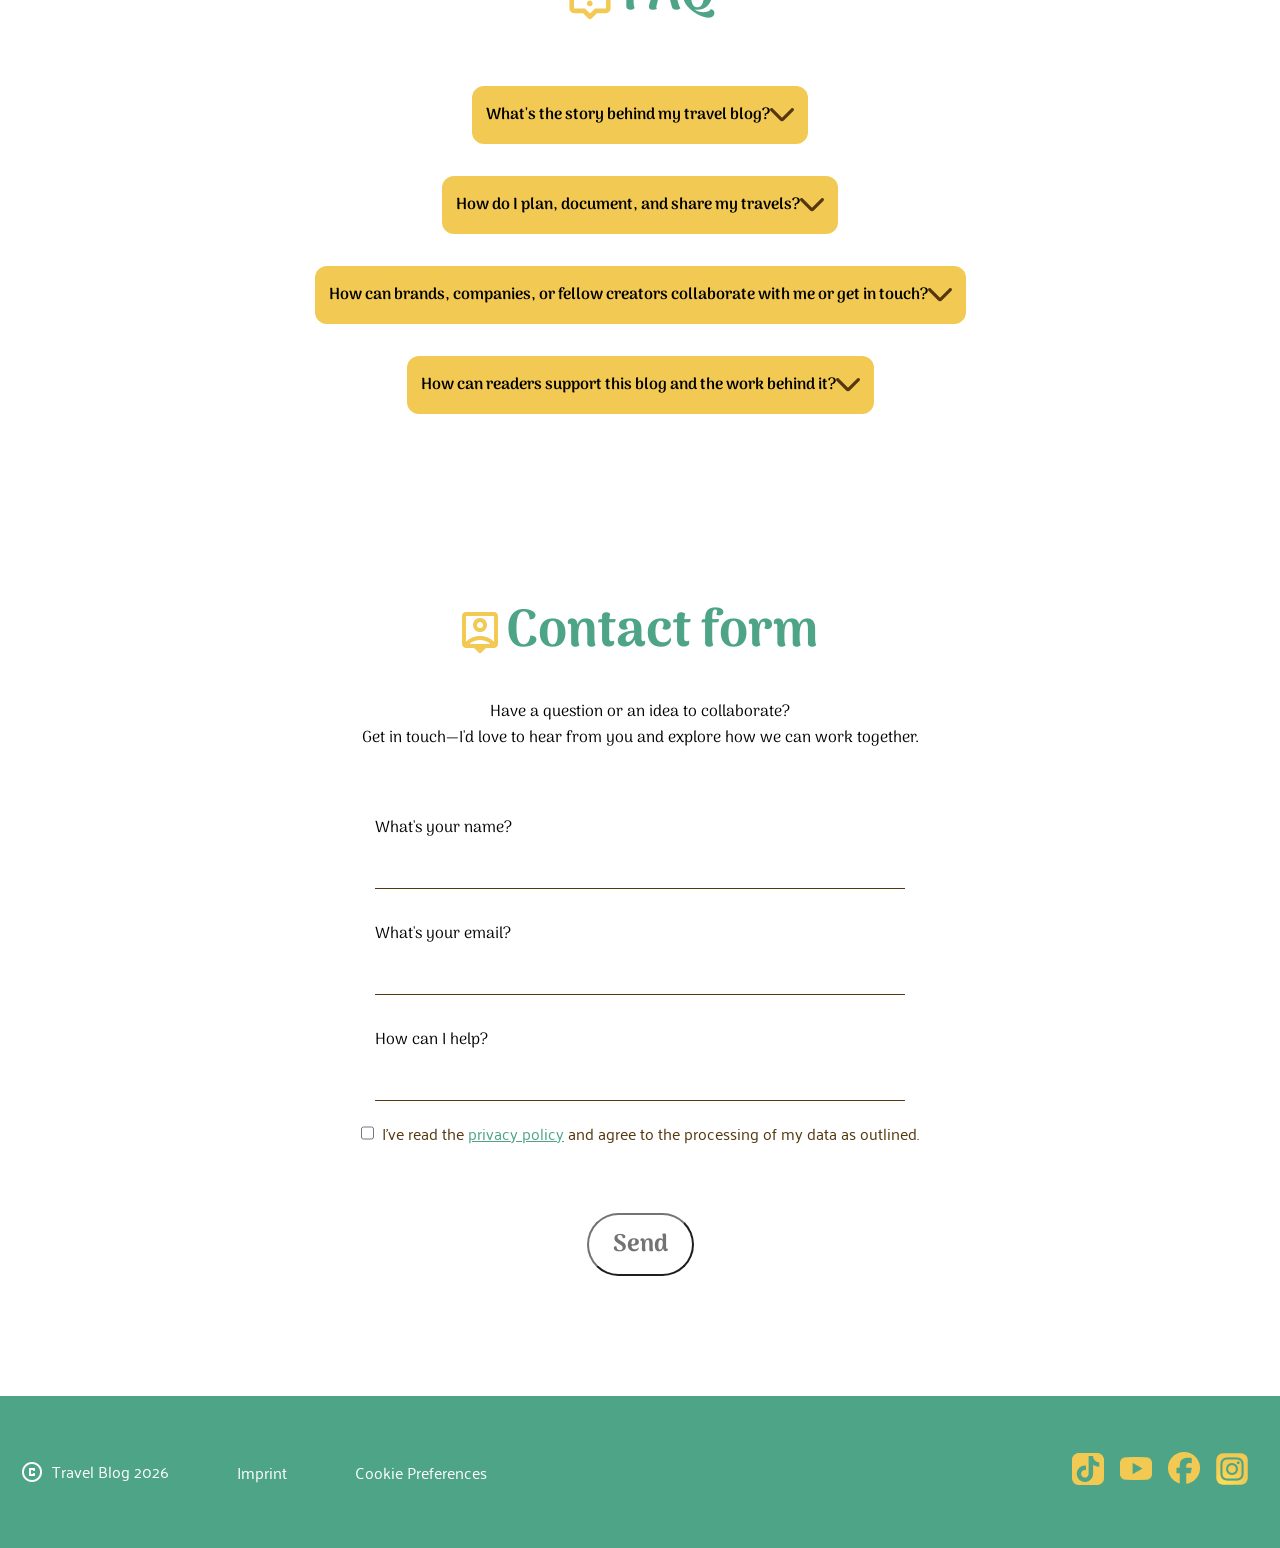
==== commit e9f2af97: "dubai zu landingpage eingefügt" ====
--- a/websites/index.html
+++ b/websites/index.html
@@ -148,10 +148,13 @@
                 </a>
                 <a href="" class="sliderAElement elementFive">
                     <div class="sliderCoverBox">
-                        <h3>Developer Akademie</h3>
+                        <h3>Dubai</h3>
                         <p>
-                            Unsere Faszination für Code bewegt Berge.<br>Jeder Bug ist eine Chance, zu
-                            lernen.<br>Gemeinsam erreichen wir mehr.<br>Bleib dran, Durchhaltevermögen wird belohnt!
+                            Dubai is a city of luxury, adventure, and unforgettable experiences. <br>
+                            Discover iconic landmarks like the Burj Khalifa, relax on the beautiful beaches of Palm Jumeirah,
+                            or enjoy an exciting desert safari beneath the golden sunset. With stunning modern architecture, 
+                            world-class shopping, and a unique blend of tradition and innovation, <br> 
+                            Dubai is the perfect destination for travelers looking for something extraordinary.
                         </p>
                     </div>
                 </a>
--- a/styles/website_styles/style.css
+++ b/styles/website_styles/style.css
@@ -1,14 +1,14 @@
 * {
-    margin: 0px;
-    box-sizing: border-box;
-    font-size: 16px;
-    font-family: "Arima";
+  margin: 0px;
+  box-sizing: border-box;
+  font-size: 16px;
+  font-family: "Arima";
 }
 
 body {
-    display: flex;
-    flex-direction: column;
-    min-height: 100vh;
+  display: flex;
+  flex-direction: column;
+  min-height: 100vh;
 }
 
 /* @keyframes slideInRight{
@@ -23,44 +23,43 @@
 
 } */
 .landingSection {
-    /* height: 100vh; */
-    width: 100%;
-    display: flex;
-    flex-direction: column;
-    align-items: center;
-    flex: 1;
-}
-
+  /* height: 100vh; */
+  width: 100%;
+  display: flex;
+  flex-direction: column;
+  align-items: center;
+  flex: 1;
+}
 
 .header {
-    width: 100%;
-    height: 128px;
-    background-color: #4EA487;
-    display: flex;
-    align-items: center;
-    justify-content: flex-start;
-    /* position: fixed; */
-    /* gap: 102px; */
-    gap: 4vw;
-    padding: 32px 5vw;
-
-    /* border: 10px solid black; */
+  width: 100%;
+  height: 128px;
+  background-color: #4ea487;
+  display: flex;
+  align-items: center;
+  justify-content: flex-start;
+  /* position: fixed; */
+  /* gap: 102px; */
+  gap: 4vw;
+  padding: 32px 5vw;
+
+  /* border: 10px solid black; */
 }
 
 .navBar {
-    /* width: 100%; */
-    display: flex;
-    align-items: center;
-    gap: 72px;
+  /* width: 100%; */
+  display: flex;
+  align-items: center;
+  gap: 72px;
 }
 
 .navBar a {
-    position: relative;
-    text-decoration: none;
-    font-size: 1.5rem;
-    font-family: 'Arima';
-    font-weight: 700;
-    color: #F8F5EB;
+  position: relative;
+  text-decoration: none;
+  font-size: 1.5rem;
+  font-family: "Arima";
+  font-weight: 700;
+  color: #f8f5eb;
 }
 
 /* .headerTransform {
@@ -73,376 +72,367 @@
     max-width: 1440px;
     display: block;
 } */
- 
+
 .hero {
-    margin: 0;
-    padding: 0;
-
-    position: relative;
-    display: flex;
-    justify-content: center;
-    align-items: center;
-    flex-direction: column;
-    width: 100%;
-    max-width: 1440px;
-    height: 515px;
-
-    background-image: url(../../assets/img/hero_animation/HeroBackgroundImage.jpg);
-    background-size: cover;
-    background-position: right -250px center;
-
-    overflow: visible;
-
-    z-index: 1;
-
+  margin: 0;
+  padding: 0;
+
+  position: relative;
+  display: flex;
+  justify-content: center;
+  align-items: center;
+  flex-direction: column;
+  width: 100%;
+  max-width: 1440px;
+  height: 515px;
+
+  background-image: url(../../assets/img/hero_animation/HeroBackgroundImage.jpg);
+  background-size: cover;
+  background-position: right -250px center;
+
+  overflow: visible;
+
+  z-index: 1;
 }
 
 .animation {
-    position: absolute;
-    inset: 0;
-
-    overflow: hidden;
+  position: absolute;
+  inset: 0;
+
+  overflow: hidden;
 }
 
 .vector {
-    margin: 0;
-    padding: 0;
-
-    position: absolute;
-
-    width: 1440px;
-    height: 515px;
-
-    background-image: url(../../assets/img/hero_animation/hero_web.png);
-
+  margin: 0;
+  padding: 0;
+
+  position: absolute;
+
+  width: 1440px;
+  height: 515px;
+
+  background-image: url(../../assets/img/hero_animation/hero_web.png);
+
+  opacity: 1;
+
+  z-index: 2;
+
+  animation: fadetoleft 2s ease-out forwards;
+  animation-delay: 3s;
+}
+
+@keyframes fadetoleft {
+  from {
+    transform: translateX(0%);
+  }
+
+  to {
+    transform: translateX(-100%);
+  }
+}
+
+.vector1 {
+  margin: 0;
+  padding: 0;
+
+  position: absolute;
+
+  width: 942px;
+  height: 515px;
+
+  background-image: url(../../assets/img/hero_animation/HeroBackgroundImageCoverOne.png);
+
+  z-index: 3;
+  opacity: 1;
+
+  animation:
+    sideIn 2s ease-out forwards 3s,
+    fadetoleft2 3s ease-out forwards 6s;
+}
+
+@keyframes sideIn {
+  from {
+    transform: translateX(100%);
+  }
+
+  to {
+    transform: translateX(-20%);
+  }
+}
+
+@keyframes fadetoleft2 {
+  from {
+    transform: translateX(-20%);
+  }
+
+  to {
+    transform: translateX(-30%);
+  }
+}
+
+.vector2 {
+  margin: 0;
+  padding: 0;
+
+  left: 0px;
+  top: 0px;
+
+  position: absolute;
+
+  width: 647px;
+  height: 540.1390380859375px;
+
+  background-image: url(../../assets/img/hero_animation/HeroBackgroundImageCoverTwo.png);
+
+  z-index: 4;
+
+  opacity: 0;
+  transform-origin: top left;
+
+  animation: grow 1s ease forwards 6s;
+}
+
+@keyframes grow {
+  from {
+    transform: scale(1);
+    opacity: 0;
+  }
+
+  to {
+    transform: scale(1);
     opacity: 1;
-
-    z-index: 2;
-
-    animation: fadetoleft 2s ease-out forwards;
-    animation-delay: 3s;
-}
-
-@keyframes fadetoleft {
-    from {
-        transform: translateX(0%);
-
-    }
-
-    to {
-        transform: translateX(-100%);
-    }
-}
-
-
-.vector1 {
-    margin: 0;
-    padding: 0;
-
-    position: absolute;
-
-    width: 942px;
-    height: 515px;
-
-    background-image: url(../../assets/img/hero_animation/HeroBackgroundImageCoverOne.png);
-
-    z-index: 3;
+  }
+}
+
+.text {
+  margin: 0;
+  padding: 0;
+
+  position: relative;
+
+  width: 345px;
+  height: 227px;
+  /*top: 144px;*/
+  /* left: 557.24px;*/
+  gap: 32px;
+
+  display: flex;
+  flex-direction: column;
+  justify-content: center;
+  align-items: center;
+
+  background-color: #f1c953;
+
+  opacity: 1;
+
+  animation: sideIntext 1s linear forwards;
+  animation-delay: 3.5s;
+
+  z-index: 5;
+}
+
+@keyframes sideIntext {
+  from {
+    transform: translateX(0%);
+  }
+
+  to {
+    transform: translateX(-130%);
+  }
+}
+
+h1 {
+  margin: 0;
+  padding: 0;
+
+  position: absolute;
+
+  width: 345px;
+  height: 63px;
+  top: 117px;
+  /*left: 175px;*/
+  font-family: Arima;
+  font-weight: 700;
+  font-size: 60px;
+  line-height: 120%;
+  letter-spacing: 0%;
+
+  color: #54370d;
+
+  z-index: 6;
+
+  opacity: 0;
+
+  animation: moveUp 1s ease forwards;
+  animation-delay: 1s;
+}
+
+@keyframes moveUp {
+  from {
+    top: 117px;
+    opacity: 0;
+  }
+
+  to {
+    top: -32px;
     opacity: 1;
-
-    animation: sideIn 2s ease-out forwards 3s, fadetoleft2 3s ease-out forwards 6s;
-}
-
-@keyframes sideIn {
-    from {
-        transform: translateX(100%);
-    }
-
-    to {
-        transform: translateX(-20%);
-    }
-
-}
-
-@keyframes fadetoleft2 {
-    from {
-        transform: translateX(-20%);
-    }
-
-    to {
-        transform: translateX(-30%);
-    }
-}
-
-.vector2 {
-    margin: 0;
-    padding: 0;
-
-    left: 0px;
-    top: 0px;
-
-
-    position: absolute;
-
-    width: 647px;
-    height: 540.1390380859375px;
-
-    background-image: url(../../assets/img/hero_animation/HeroBackgroundImageCoverTwo.png);
-
-    z-index: 4;
-
+  }
+}
+
+.text span {
+  margin: 0;
+  padding: 0;
+
+  position: absolute;
+
+  width: 345px;
+  height: 132px;
+  top: 75px;
+
+  font-family: palanquin;
+  font-weight: 500;
+  font-size: 28px;
+  line-height: 110.00000000000001%;
+  letter-spacing: 0%;
+
+  z-index: 7;
+
+  color: #54370d;
+
+  opacity: 0;
+
+  animation: fadeIn 1s ease-out forwards;
+  animation-delay: 2s;
+}
+
+@keyframes fadeIn {
+  from {
     opacity: 0;
-    transform-origin: top left;
-
-    animation: grow 1s ease forwards 6s;
-}
-
-@keyframes grow {
-    from {
-        transform: scale(1);
-        opacity: 0;
-    }
-
-    to {
-        transform: scale(1);
-        opacity: 1;
-    }
-}
-
-.text {
-    margin: 0;
-    padding: 0;
-
-    position: relative;
-
-    width: 345px;
-    height: 227px;
-    /*top: 144px;*/
-    /* left: 557.24px;*/
-    gap: 32px;
-
-
-    display: flex;
-    flex-direction: column;
-    justify-content: center;
-    align-items: center;
-
-    background-color: #f1c953;
-
+  }
+
+  to {
     opacity: 1;
-
-    animation: sideIntext 1s linear forwards;
-    animation-delay: 3.5s;
-
-    z-index: 5;
-}
-
-@keyframes sideIntext {
-    from {
-        transform: translateX(0%);
-    }
-
-    to {
-        transform: translateX(-130%);
-    }
-}
-
-
-h1 {
-    margin: 0;
-    padding: 0;
-
-    position: absolute;
-
-    width: 345px;
-    height: 63px;
-    top: 117px;
-    /*left: 175px;*/
-    ;
-
-    font-family: Arima;
-    font-weight: 700;
-    font-size: 60px;
-    line-height: 120%;
-    letter-spacing: 0%;
-
-    color: #54370d;
-
-    z-index: 6;
-
+  }
+}
+
+.circle {
+  margin: 0;
+  padding: 0;
+
+  position: absolute;
+
+  width: 160px;
+  height: 160px;
+  right: -160px;
+  bottom: -220px;
+
+  box-shadow: 4px 4px 4px 4px rgba(0, 0, 0, 0.25);
+
+  opacity: 0;
+
+  border-radius: 50%;
+  z-index: 8;
+
+  display: flex;
+  justify-content: center;
+  align-items: center;
+
+  background-color: #4ea487;
+
+  animation: flowup 1s ease forwards;
+  animation-delay: 6s;
+}
+
+@keyframes flowup {
+  from {
+    transform: translateY(0%);
     opacity: 0;
-
-    animation: moveUp 1s ease forwards;
-    animation-delay: 1s;
-
-}
-
-@keyframes moveUp {
-    from {
-        top: 117px;
-        opacity: 0;
-    }
-
-    to {
-        top: -32px;
-        opacity: 1;
-    }
-}
-
-.text span {
-    margin: 0;
-    padding: 0;
-
-    position: absolute;
-
-
-    width: 345px;
-    height: 132px;
-    top: 75px;
-
-    font-family: palanquin;
-    font-weight: 500;
-    font-size: 28px;
-    line-height: 110.00000000000001%;
-    letter-spacing: 0%;
-
-    z-index: 7;
-
-    color: #54370d;
-
-    opacity: 0;
-
-    animation: fadeIn 1s ease-out forwards;
-    animation-delay: 2s;
-}
-
-@keyframes fadeIn {
-    from {
-        opacity: 0;
-    }
-
-    to {
-        opacity: 1;
-    }
-}
-
-.circle {
-    margin: 0;
-    padding: 0;
-
-    position: absolute;
-
-    width: 160px;
-    height: 160px;
-    right: -160px;
-    bottom: -220px;
-
-    box-shadow: 4px 4px 4px 4px rgba(0, 0, 0, 0.25);
-
-    opacity: 0;
-
-    border-radius: 50%;
-    z-index: 8;
-
-    display: flex;
-    justify-content: center;
-    align-items: center;
-
-    background-color: #4EA487;
-
-    animation: flowup 1s ease forwards;
-    animation-delay: 6s;
-}
-
-@keyframes flowup {
-    from {
-        transform: translateY(0%);
-        opacity: 0;
-    }
-
-    to {
-        transform: translateY(-100%);
-        opacity: 1;
-    }
+  }
+
+  to {
+    transform: translateY(-100%);
+    opacity: 1;
+  }
 }
 
 .rotating-text {
-    position: absolute;
-
-    width: 132px;
-    height: 132px;
-
-    animation: rotate 8s linear infinite;
+  position: absolute;
+
+  width: 132px;
+  height: 132px;
+
+  animation: rotate 8s linear infinite;
 }
 
 @keyframes rotate {
-    from {
-        transform: rotate(0deg);
-    }
-
-    to {
-        transform: rotate(360deg);
-    }
+  from {
+    transform: rotate(0deg);
+  }
+
+  to {
+    transform: rotate(360deg);
+  }
 }
 
 svg {
-    width: 132px;
-    height: 132px;
-
-    overflow: visible;
+  width: 132px;
+  height: 132px;
+
+  overflow: visible;
 }
 
 #curve {
-    fill: transparent;
+  fill: transparent;
 }
 
 text {
-    fill: #f1c953;
-
-    font-size: 30px;
-    font-family: Arima;
-    font-weight: 700;
-    letter-spacing: 3px;
-    text-transform: uppercase;
+  fill: #f1c953;
+
+  font-size: 30px;
+  font-family: Arima;
+  font-weight: 700;
+  letter-spacing: 3px;
+  text-transform: uppercase;
 }
 
 .flag {
-    position: absolute;
-
-    width: 50px;
-    height: 50px;
-
-    border-radius: 50%;
-
-    background-image: url(../../assets/img/hero_animation/circle/Flag_orb_Turkey\ 1.png);
-    background-size: cover;
-    background-position: center;
+  position: absolute;
+
+  width: 50px;
+  height: 50px;
+
+  border-radius: 50%;
+
+  background-image: url(../../assets/img/hero_animation/circle/Flag_orb_Turkey\ 1.png);
+  background-size: cover;
+  background-position: center;
 }
 
 .sliderHeaderWrapper {
-    position: relative;
-    width: 100vw;
-    max-width: none;
-    height: 533px;
-    display: flex;
-    align-items: center;
-
-    background-color: rgba(241, 201, 83, 1);
-
-    /* border: 10px solid red; */
-    overflow: hidden;
-    z-index: 2;
-    transition: all 2s ease-in-out;
+  position: relative;
+  width: 100vw;
+  max-width: none;
+  height: 533px;
+  display: flex;
+  align-items: center;
+
+  background-color: rgba(241, 201, 83, 1);
+
+  /* border: 10px solid red; */
+  overflow: hidden;
+  z-index: 2;
+  transition: all 2s ease-in-out;
 }
 
 .sliderBElement {
-    min-width: 100%;
-    height: 100%;
-    flex-shrink: 0;
-    position: relative;
-
-    background-size: cover;
-    background-position: center;
-    background-repeat: no-repeat;
+  min-width: 100%;
+  height: 100%;
+  flex-shrink: 0;
+  position: relative;
+
+  background-size: cover;
+  background-position: center;
+  background-repeat: no-repeat;
 }
 
 /* @keyframes fadeInUp {
@@ -489,149 +479,149 @@
 } */
 
 .linkHighlights::after {
-    content: "";
-    position: absolute;
-
-    left: -4px;
-    bottom: -20px;
-
-    width: calc(100% + 12px);
-    height: 48px;
-
-    background-image: url(../../assets/icons/header/wavyUnderlineHighlights.svg);
-    background-repeat: no-repeat;
-    background-size: 100% 100%;
-    opacity: 0;
+  content: "";
+  position: absolute;
+
+  left: -4px;
+  bottom: -20px;
+
+  width: calc(100% + 12px);
+  height: 48px;
+
+  background-image: url(../../assets/icons/header/wavyUnderlineHighlights.svg);
+  background-repeat: no-repeat;
+  background-size: 100% 100%;
+  opacity: 0;
 }
 
 .linkFaq::after {
-    content: "";
-    position: absolute;
-
-    left: -4px;
-    bottom: -20px;
-
-    width: calc(100% + 12px);
-    height: 48px;
-
-    background-image: url(../../assets/icons/header/wavyUnderlineFaq.svg);
-    background-repeat: no-repeat;
-    background-size: 100% 100%;
-
-    opacity: 0;
+  content: "";
+  position: absolute;
+
+  left: -4px;
+  bottom: -20px;
+
+  width: calc(100% + 12px);
+  height: 48px;
+
+  background-image: url(../../assets/icons/header/wavyUnderlineFaq.svg);
+  background-repeat: no-repeat;
+  background-size: 100% 100%;
+
+  opacity: 0;
 }
 
 .linkContact::after {
-    content: "";
-    position: absolute;
-
-    left: -4px;
-    bottom: -20px;
-
-    width: calc(100% + 12px);
-    height: 48px;
-
-    background-image: url(../../assets/icons/header/wavyUnderlineContact.svg);
-    background-repeat: no-repeat;
-    background-size: 100% 100%;
-
-    opacity: 0;
+  content: "";
+  position: absolute;
+
+  left: -4px;
+  bottom: -20px;
+
+  width: calc(100% + 12px);
+  height: 48px;
+
+  background-image: url(../../assets/icons/header/wavyUnderlineContact.svg);
+  background-repeat: no-repeat;
+  background-size: 100% 100%;
+
+  opacity: 0;
 }
 
 .navBar a:hover::after {
-    opacity: 1;
+  opacity: 1;
 }
 
 .mainContent {
-    width: 100%;
-    max-width: 1200px;
-    display: flex;
-    flex-direction: column;
-    justify-content: space-evenly;
-    align-items: center;
-    margin: 0 auto;
-    gap: 120px;
-    flex: 1;
-
-    /* border: 10px solid red; */
+  width: 100%;
+  max-width: 1200px;
+  display: flex;
+  flex-direction: column;
+  justify-content: space-evenly;
+  align-items: center;
+  margin: 0 auto;
+  gap: 120px;
+  flex: 1;
+
+  /* border: 10px solid red; */
 }
 
 .highlights {
-    width: 100%;
-    max-width: 979px;
-
-    /* border: 5px solid black; */
+  width: 100%;
+  max-width: 979px;
+
+  /* border: 5px solid black; */
 }
 
 .highlightsHeadline {
-    display: flex;
-    justify-content: center;
-    align-items: center;
-    gap: 8px;
+  display: flex;
+  justify-content: center;
+  align-items: center;
+  gap: 8px;
 }
 
 .highlightsHeadline img {
-    width: 48px;
-    height: 48px
+  width: 48px;
+  height: 48px;
 }
 
 .highlights h2 {
-    font-family: "Arima";
-    color: #4EA487;
-    font-size: 52px;
-    text-align: center;
+  font-family: "Arima";
+  color: #4ea487;
+  font-size: 52px;
+  text-align: center;
 }
 
 .highlights p {
-    text-align: center;
+  text-align: center;
 }
 
 .sliderLandingPage {
-    position: relative;
-    width: 100%;
-    max-width: 1200px;
-    height: 533px;
-    border-top-right-radius: 100px;
-
-    display: flex;
-    justify-content: center;
-    align-items: flex-end;
-
-    overflow: hidden;
+  position: relative;
+  width: 100%;
+  max-width: 1200px;
+  height: 533px;
+  border-top-right-radius: 100px;
+
+  display: flex;
+  justify-content: center;
+  align-items: flex-end;
+
+  overflow: hidden;
 }
 
 .sliderLandingPageWrapper {
-    z-index: 1;
-
-    width: 100%;
-    height: 100%;
-
-    position: absolute;
-    display: flex;
-
-    transition: all 1s ease-in-out;
+  z-index: 1;
+
+  width: 100%;
+  height: 100%;
+
+  position: absolute;
+  display: flex;
+
+  transition: all 1s ease-in-out;
 }
 
 .sliderLandingPage input {
-    z-index: 2;
+  z-index: 2;
 }
 
 input[type="radio"] {
-    position: absolute;
-    opacity: 0;
-    pointer-events: none;
+  position: absolute;
+  opacity: 0;
+  pointer-events: none;
 }
 
 .sliderDots {
-    position: absolute;
-    bottom: 20px;
-    left: 50%;
-    transform: translateX(-50%);
-
-    display: flex;
-    gap: 10px;
-    z-index: 10;
-    gap: 22px;
+  position: absolute;
+  bottom: 20px;
+  left: 50%;
+  transform: translateX(-50%);
+
+  display: flex;
+  gap: 10px;
+  z-index: 10;
+  gap: 22px;
 }
 
 /* .dot {
@@ -646,755 +636,869 @@
 } */
 
 .sliderDots label {
-    width: 28px;
-    height: 28px;
-    border-radius: 50%;
-    background: white;
-    display: block;
-    cursor: pointer;
-    transition: all 0.3s ease-in-out;
-}
-
-#s1:checked~.sliderDots label[for="s1"],
-#s2:checked~.sliderDots label[for="s2"],
-#s3:checked~.sliderDots label[for="s3"],
-#s4:checked~.sliderDots label[for="s4"],
-#s5:checked~.sliderDots label[for="s5"] {
-    width: 40px;
-    border-radius: 999px;
-    transform: scaleY(1);
-    background-color: rgba(241, 201, 83, 1);
-
-    /* transform: scaleX(2);
+  width: 28px;
+  height: 28px;
+  border-radius: 50%;
+  background: white;
+  display: block;
+  cursor: pointer;
+  transition: all 0.3s ease-in-out;
+}
+
+#s1:checked ~ .sliderDots label[for="s1"],
+#s2:checked ~ .sliderDots label[for="s2"],
+#s3:checked ~ .sliderDots label[for="s3"],
+#s4:checked ~ .sliderDots label[for="s4"],
+#s5:checked ~ .sliderDots label[for="s5"] {
+  width: 40px;
+  border-radius: 999px;
+  transform: scaleY(1);
+  background-color: rgba(241, 201, 83, 1);
+
+  /* transform: scaleX(2);
     border-radius: 999px; */
 }
 
 .sliderAElement {
+  min-width: 100%;
+  height: 100%;
+  flex-shrink: 0;
+  position: relative;
+
+  background-size: cover;
+  background-position: center;
+  background-repeat: no-repeat;
+
+  border-top-right-radius: 100px;
+
+  display: block;
+  cursor: pointer;
+}
+
+.elementOne {
+  background-image: url(../../assets/img/landing_page/Slider_1.jpg);
+  /* background-color: yellow; */
+}
+
+.elementTwo {
+  background-image: url(../../assets/img/landing_page/Slider_2.jpg);
+  /* background-color: red; */
+}
+
+.elementThree {
+  background-image: url(../../assets/img/landing_page/Slider_3.jpg);
+}
+
+.elementFour {
+  background-image: url(../../assets/img/landing_page/Slider_4.jpg);
+}
+
+.elementFive {
+  background-image: url(../../assets/img/landing_page/dubai_landinpage.jpg);
+}
+
+.sliderLandingPage input[value="one"]:checked ~ .sliderLandingPageWrapper {
+  transform: translateX(0%);
+}
+
+.sliderLandingPage input[value="two"]:checked ~ .sliderLandingPageWrapper {
+  transform: translateX(-100%);
+}
+
+.sliderLandingPage input[value="three"]:checked ~ .sliderLandingPageWrapper {
+  transform: translateX(-200%);
+}
+
+.sliderLandingPage input[value="four"]:checked ~ .sliderLandingPageWrapper {
+  transform: translateX(-300%);
+}
+
+.sliderLandingPage input[value="five"]:checked ~ .sliderLandingPageWrapper {
+  transform: translateX(-400%);
+}
+
+.sliderCoverBox {
+  width: 100%;
+  max-width: 881px;
+  height: 229px;
+  color: white;
+  background-color: rgba(255, 255, 255, 0.1);
+  border-left: 0.5px solid rgba(255, 255, 255, 0.7);
+  border-right: 0.5px solid rgba(255, 255, 255, 0.7);
+
+  display: flex;
+  flex-direction: column;
+
+  z-index: 2;
+  position: absolute;
+  top: 10%;
+  /* (54px) */
+  left: 5%;
+  /* (38px) */
+  right: 5%;
+  max-width: calc(100% - 10%);
+  padding: 16px 24px;
+}
+
+.sliderCoverBox h3 {
+  font-family: "Palanquin-Dark";
+  font-size: 48px;
+  line-height: 1;
+}
+
+.sliderCoverBox p {
+  font-family: "Palanquin";
+  font-size: 28px;
+  line-height: 1.2;
+}
+
+.mainContentPlaceholder {
+  width: 250px;
+  height: 250px;
+
+  border: 3px solid black;
+}
+
+.faq-title {
+  display: flex;
+  justify-content: center;
+  align-items: center;
+  gap: 8px;
+}
+
+.faq-title > h2 {
+  font-family: "Arima";
+  font-size: 52px;
+  font-weight: 700;
+
+  color: rgb(78, 164, 135);
+}
+
+.faq-title > img {
+  width: 48px;
+  height: 48px;
+}
+
+.landing-drop-down {
+  display: flex;
+  justify-content: center;
+  align-items: center;
+  flex-direction: column;
+  gap: 32px;
+
+  margin-top: 48px;
+  margin-bottom: 56px;
+}
+
+.accordion {
+  border-radius: 12px;
+  padding: 16px 14px;
+
+  background-color: rgb(241, 201, 83);
+
+  font-family: "Palanquin";
+  font-size: 24px;
+  font-weight: 600;
+}
+
+summary {
+  list-style: none;
+  max-width: 1200px;
+  width: 100%;
+
+  display: flex;
+  justify-content: space-between;
+  align-items: center;
+}
+
+.accordion > p {
+  padding: 4px 10px;
+  margin-top: 8px;
+
+  border-radius: 5px;
+
+  background-color: white;
+
+  font-family: "Palanquin";
+  font-size: 16px;
+  font-weight: 500;
+}
+
+details:open {
+  max-width: 1230px;
+  width: 100%;
+}
+
+summary > img:hover {
+  cursor: pointer;
+}
+
+.arrow-button {
+  width: 24px;
+}
+
+details:open .arrow-button {
+  transform: rotate(-180deg);
+  transition-duration: 500ms;
+}
+
+.contact-fields {
+  padding-bottom: 24px;
+}
+
+.contact-title {
+  display: flex;
+  justify-content: center;
+  align-items: center;
+  gap: 8px;
+}
+
+.contact-title > h2 {
+  font-family: "Arima";
+  font-size: 52px;
+  font-weight: 700;
+
+  color: rgb(78, 164, 135);
+}
+
+.formular-information {
+  text-align: center;
+}
+
+.name {
+  display: flex;
+  flex-direction: column;
+  gap: 16px;
+
+  width: 530px;
+  margin: 0 auto;
+}
+
+.e-mail {
+  display: flex;
+  flex-direction: column;
+  gap: 16px;
+
+  width: 530px;
+  margin: 0 auto;
+}
+
+.formular-box {
+  display: flex;
+  justify-content: space-between;
+
+  width: 1100px;
+  margin: 0 auto;
+  padding: 64px 0;
+}
+
+.support {
+  display: flex;
+  flex-direction: column;
+  gap: 16px;
+
+  width: 1100px;
+  margin: 0 auto;
+  padding-bottom: 16px;
+}
+
+input {
+  border: none;
+  border-bottom: 1px solid rgba(84, 55, 13, 1);
+
+  height: 32px;
+}
+
+.policy {
+  display: flex;
+  justify-content: center;
+  align-items: center;
+  gap: 8px;
+
+  padding-bottom: 32px;
+}
+
+.policy > p,
+a {
+  font-family: "Palanquin";
+  font-size: 16px;
+  font-weight: 400;
+}
+
+.policy p {
+  color: rgba(84, 55, 13, 1);
+}
+
+.policy a {
+  color: rgb(78, 164, 135);
+}
+
+.policy input {
+  accent-color: rgb(78, 164, 135);
+}
+
+.send-button {
+  display: flex;
+  justify-content: center;
+}
+
+button {
+  border-radius: 40px;
+  border-color: rgb(115, 115, 115);
+
+  padding: 10px 24px;
+
+  font-family: "Arima";
+  font-size: 24px;
+  font-weight: 700;
+
+  background-color: white;
+  color: rgb(115, 115, 115);
+}
+
+.concluding-section {
+  display: flex;
+  flex-direction: column;
+  gap: 32px;
+
+  margin-bottom: 120px;
+}
+
+.footer {
+  width: 100%;
+  height: 152px;
+  /* position: fixed; */
+  background-color: #4ea487;
+  display: flex;
+  align-items: center;
+  justify-content: space-evenly;
+  /* padding: 0 5vw; */
+  gap: 10px;
+
+  /* border: 10px solid black; */
+}
+
+.footerMobile {
+  position: fixed;
+  bottom: 0;
+  left: 0;
+
+  width: 100%;
+  height: 88px;
+
+  display: flex;
+  justify-content: space-evenly;
+  align-items: center;
+
+  background-color: #f1c953;
+  z-index: 999;
+}
+
+.footerMobile img {
+  display: block;
+}
+
+.footerInner {
+  width: 100%;
+  max-width: 1200px;
+  display: flex;
+  align-items: center;
+  text-align: center;
+  justify-content: space-between;
+  color: white;
+  gap: 72px;
+}
+
+.footerLeft {
+  display: flex;
+  align-items: center;
+  gap: 72px;
+}
+
+.copyright {
+  display: flex;
+  align-items: center;
+  gap: 8px;
+}
+
+.footerInner a {
+  color: white;
+  text-decoration: none;
+  font-size: 1rem;
+  font-family: "Palanquin";
+}
+
+.footerLinks {
+  display: flex;
+  width: 188px;
+  gap: 16px;
+  margin-left: auto;
+  align-items: center;
+}
+
+.footerLinks img {
+  height: auto;
+  width: 32px;
+}
+
+@media screen and (max-width: 480px) {
+  body {
+    padding-bottom: 88px;
+  }
+
+  .header {
+    height: 70px;
+    justify-content: center;
+  }
+
+  .header img {
+    width: 56px;
+    height: 56px;
+  }
+
+  .navBar {
+    display: none;
+  }
+
+  .mainContent {
+    width: 100%;
+    max-width: calc(100% - 40px);
+    margin: auto 20px auto 20px;
+  }
+
+  .sliderLandingPage {
+    max-width: 100%;
+  }
+
+  .sliderLandingPageWrapper {
+    max-width: 100%;
+  }
+
+  .sliderAElement {
     min-width: 100%;
-    height: 100%;
     flex-shrink: 0;
-    position: relative;
-
-    background-size: cover;
-    background-position: center;
-    background-repeat: no-repeat;
-
-    border-top-right-radius: 100px;
-
-    display: block;
-    cursor: pointer;
-}
-
-.elementOne {
-    background-image: url(../../assets/img/landing_page/Slider_1.jpg);
-    /* background-color: yellow; */
-}
-
-.elementTwo {
-    background-image: url(../../assets/img/landing_page/Slider_2.jpg);
-    /* background-color: red; */
-}
-
-.elementThree {
-    background-image: url(../../assets/img/landing_page/Slider_3.jpg);
-}
-
-.elementFour {
-    background-image: url(../../assets/img/landing_page/Slider_4.jpg);
-}
-
-.elementFive {
-    background-image: url(../../assets/img/landing_page/DevAkaPlaceholder.jpg);
-}
-
-.sliderLandingPage input[value="one"]:checked~.sliderLandingPageWrapper {
-    transform: translateX(0%);
-}
-
-.sliderLandingPage input[value="two"]:checked~.sliderLandingPageWrapper {
-    transform: translateX(-100%);
-}
-
-.sliderLandingPage input[value="three"]:checked~.sliderLandingPageWrapper {
-    transform: translateX(-200%);
-}
-
-.sliderLandingPage input[value="four"]:checked~.sliderLandingPageWrapper {
-    transform: translateX(-300%);
-}
-
-.sliderLandingPage input[value="five"]:checked~.sliderLandingPageWrapper {
-    transform: translateX(-400%);
-}
-
-.sliderCoverBox {
-    width: 100%;
-    max-width: 881px;
-    height: 229px;
-    color: white;
-    background-color: rgba(255, 255, 255, 0.1);
-    border-left: 0.5px solid rgba(255, 255, 255, 0.7);
-    border-right: 0.5px solid rgba(255, 255, 255, 0.7);
-
-    display: flex;
-    flex-direction: column;
-
-    z-index: 2;
-    position: absolute;
-    top: 10%;
-    /* (54px) */
-    left: 5%;
-    /* (38px) */
-    right: 5%;
-    max-width: calc(100% - 10%);
-    padding: 16px 24px;
-
-}
-
-.sliderCoverBox h3 {
-    font-family: 'Palanquin-Dark';
-    font-size: 48px;
+    max-width: 100%;
+  }
+
+  .sliderCoverBox h3 {
+    font-size: 28px;
+  }
+
+  .sliderCoverBox p {
+    font-size: 20px;
+  }
+
+  .sliderCoverBox {
+    top: 93px;
+    left: 14px;
+    gap: 8px;
+    height: 240px;
+  }
+
+  p.stationary {
+    display: none;
+  }
+
+  p.mobile {
     line-height: 1;
-}
-
-.sliderCoverBox p {
-    font-family: 'Palanquin';
-    font-size: 28px;
-    line-height: 1.2;
-}
-
-.mainContentPlaceholder {
-    width: 250px;
-    height: 250px;
-
-    border: 3px solid black;
-}
-
-
-.faq-title {
-    display: flex;
-    justify-content: center;
-    align-items: center;
-    gap: 8px;
-}
-
-
-.faq-title>h2 {
-    font-family: "Arima";
-    font-size: 52px;
-    font-weight: 700;
-
-    color: rgb(78, 164, 135);
-}
-
-
-.faq-title>img {
-    width: 48px;
-    height: 48px;
-}
-
-
-.landing-drop-down {
-    display: flex;
-    justify-content: center;
-    align-items: center;
-    flex-direction: column;
-    gap: 32px;
-
-    margin-top: 48px;
-    margin-bottom: 56px;
-}
-
-
-.accordion {
-    border-radius: 12px;
-    padding: 16px 14px;
-
-    background-color: rgb(241, 201, 83);
-
-    font-family: 'Palanquin';
-    font-size: 24px;
-    font-weight: 600;
-}
-
-
-summary {
-    list-style: none;
-    max-width: 1200px;
-    width: 100%;
-
-    display: flex;
-    justify-content: space-between;
-    align-items: center;
-}
-
-
-.accordion>p {
-    padding: 4px 10px;
-    margin-top: 8px;
-
-    border-radius: 5px;
-
-    background-color: white;
-
-    font-family: 'Palanquin';
-    font-size: 16px;
-    font-weight: 500;
-}
-
-
-details:open {
-    max-width: 1230px;
-    width: 100%;
-}
-
-
-summary>img:hover {
-    cursor: pointer;
-}
-
-
-.arrow-button {
-    width: 24px;
-}
-
-
-details:open .arrow-button {
-    transform: rotate(-180deg);
-    transition-duration: 500ms;
-}
-
-
-
-.contact-fields {
-    padding-bottom: 24px;
-}
-
-
-.contact-title {
-    display: flex;
-    justify-content: center;
-    align-items: center;
-    gap: 8px;
-}
-
-
-.contact-title>h2 {
-    font-family: "Arima";
-    font-size: 52px;
-    font-weight: 700;
-
-    color: rgb(78, 164, 135);
-}
-
-
-.formular-information {
-    text-align: center;
-}
-
-
-.name {
-    display: flex;
-    flex-direction: column;
-    gap: 16px;
-
-    width: 530px;
-    margin: 0 auto;
-}
-
-
-.e-mail {
-    display: flex;
-    flex-direction: column;
-    gap: 16px;
-
-    width: 530px;
-    margin: 0 auto;
-}
-
-
-.formular-box {
-    display: flex;
-    justify-content: space-between;
-
-    width: 1100px;
-    margin: 0 auto;
-    padding: 64px 0;
-}
-
-
-.support {
-    display: flex;
-    flex-direction: column;
-    gap: 16px;
-
-    width: 1100px;
-    margin: 0 auto;
-    padding-bottom: 16px;
-}
-
-
-input {
-    border: none;
-    border-bottom: 1px solid rgba(84, 55, 13, 1);
-
-    height: 32px;
-}
-
-
-.policy {
-    display: flex;
-    justify-content: center;
-    align-items: center;
-    gap: 8px;
-
-    padding-bottom: 32px;
-}
-
-
-.policy>p,
-a {
-    font-family: 'Palanquin';
-    font-size: 16px;
-    font-weight: 400;
-}
-
-
-.policy p {
-    color: rgba(84, 55, 13, 1);
-}
-
-
-.policy a {
-    color: rgb(78, 164, 135);
-}
-
-
-.policy input {
-    accent-color: rgb(78, 164, 135);
-}
-
-
-.send-button {
-    display: flex;
-    justify-content: center;
-}
-
-
-button {
-    border-radius: 40px;
-    border-color: rgb(115, 115, 115);
-
-    padding: 10px 24px;
-
-    font-family: "Arima";
-    font-size: 24px;
-    font-weight: 700;
-
-    background-color: white;
-    color: rgb(115, 115, 115);
-}
-
-
-.concluding-section {
-    display: flex;
-    flex-direction: column;
-    gap: 32px;
-
-    margin-bottom: 120px;
-}
-
-
-
-.footer {
-    width: 100%;
-    height: 152px;
-    /* position: fixed; */
-    background-color: #4EA487;
-    display: flex;
-    align-items: center;
-    justify-content: space-evenly;
-    /* padding: 0 5vw; */
-    gap: 10px;
-
-    /* border: 10px solid black; */
-}
-
-.footerMobile {
-    position: fixed;
-    bottom: 0;
-    left: 0;
-
-    width: 100%;
-    height: 88px;
-
-    display: flex;
-    justify-content: space-evenly;
-    align-items: center;
-
-    background-color: #F1C953;
-    z-index: 999;
-}
-
-.footerMobile img {
-    display: block;
-}
-
-.footerInner {
-    width: 100%;
-    max-width: 1200px;
-    display: flex;
-    align-items: center;
-    text-align: center;
-    justify-content: space-between;
-    color: white;
-    gap: 72px;
-}
-
-.footerLeft {
-    display: flex;
-    align-items: center;
-    gap: 72px;
-}
-
-.copyright {
-    display: flex;
-    align-items: center;
-    gap: 8px;
-}
-
-.footerInner a {
-    color: white;
-    text-decoration: none;
-    font-size: 1rem;
-    font-family: 'Palanquin';
-}
-
-.footerLinks {
-    display: flex;
-    width: 188px;
-    gap: 16px;
-    margin-left: auto;
-    align-items: center;
-}
-
-.footerLinks img {
-    height: auto;
-    width: 32px;
-}
-
-@media screen and (max-width: 480px) {
-    body{
-        padding-bottom: 88px;
-    }
-    
-    .header {
-        height: 70px;
-        justify-content: center;
-    }
-
-    .header img {
-        width: 56px;
-        height: 56px;
-    }
-
-    .navBar {
-        display: none;
-    }
-
-    .mainContent {
-        width: 100%;
-        max-width: calc(100% - 40px);
-        margin: auto 20px auto 20px;
-    }
-
-    .sliderLandingPage {
-        max-width: 100%;
-    }
-
-    .sliderLandingPageWrapper {
-        max-width: 100%;
-    }
-
-    .sliderAElement {
-        min-width: 100%;
-        flex-shrink: 0;
-        max-width: 100%;
-    }
-
-    .sliderCoverBox h3{
-        font-size: 28px;
-    }
-
-    .sliderCoverBox p{
-        font-size: 20px;
-    }
-
-    .sliderCoverBox{
-        top: 93px;
-        left: 14px;
-        gap: 8px;
-        height: 240px;
-    }
-
-    p.stationary {
-        display: none;
-    }
-
-    p.mobile{
-        line-height: 1.0;
-        font-size: 18px;
-    }
-
-    /* .footer {
+    font-size: 18px;
+  }
+
+  /* .footer {
         background-color: #F1C953;
         height: 88px;
     } */
-    .highlights h2{
-        font-size: 32px;
-    }
-
-
-
-    /* .faqSection{
+  .highlights h2 {
+    font-size: 32px;
+  }
+
+  /* .faqSection{
         max-width: 100%;
         max-width: calc(100% - 40px);
     } */
-    .faq-title>h2 {
-        font-size: 32px;
+  .faq-title > h2 {
+    font-size: 32px;
+  }
+  .contactForm {
+    width: 100%;
+    max-width: calc(100% - 40px);
+    margin: auto 20px auto 20px;
+  }
+
+  .name {
+    max-width: 100%;
+    margin: 0;
+  }
+
+  .formular-box {
+    display: flex;
+    flex-direction: column;
+    width: 100%;
+    margin: 0;
+    gap: 32px;
+    padding: 0px;
+  }
+
+  .formular-information {
+    display: none;
+  }
+
+  .contact-title > h2 {
+    font-size: 32px;
+  }
+
+  .support {
+    width: 100%;
+    margin: 0;
+  }
+
+  .e-mail {
+    width: 100%;
+    margin: 0;
+    padding: 0px;
+  }
+
+  .footer {
+    height: 120px;
+  }
+
+  .footerInner {
+    width: 100%;
+    display: flex;
+    justify-content: space-between;
+    align-items: flex-end;
+    gap: 8px;
+    max-width: calc(100% - 40px);
+  }
+
+  .footerLeft {
+    display: flex;
+    flex-direction: column-reverse;
+    justify-content: flex-start;
+    align-items: flex-start;
+
+    text-align: left;
+    gap: 8px;
+  }
+
+  .footerLeft a {
+    margin: 0;
+    line-height: 1.2;
+  }
+
+  .footerLinks {
+    width: 100%;
+    max-width: 100px;
+    gap: 8px;
+    justify-content: flex-end;
+  }
+
+  .copyright {
+    gap: 6px;
+  }
+
+  .footerLinks img {
+    width: 24px;
+    height: auto;
+  }
+
+  .footerMobile {
+    width: 100%;
+  }
+
+  .footerMobile img {
+    height: 40px;
+    width: auto;
+  }
+}
+
+@media screen and (min-width: 481px) and (max-width: 767px) {
+  .header {
+    height: 70px;
+    justify-content: center;
+  }
+
+  .header img {
+    width: 56px;
+    height: 56px;
+  }
+
+  .navBar {
+    display: none;
+  }
+
+  .hero {
+    margin: 0;
+    padding: 0;
+
+    height: 515px;
+    width: 767px;
+  }
+
+  .hero .text {
+    margin: 0;
+    padding: 0;
+
+    width: 261px;
+    height: 160px;
+    gap: 16px;
+
+    display: flex;
+    flex-direction: column;
+    justify-content: center;
+    align-items: center;
+
+    opacity: 1;
+    
+  }
+
+  .hero .text h1 {
+    margin: 0;
+    padding: 0;
+
+    width: 261px;
+    height: 43px;
+
+    opacity: 0;
+
+    font-family: Arima;
+    font-weight: 700;
+    font-size: 40px;
+    line-height: 120%;
+    letter-spacing: 0%;
+  }
+
+  .hero .text span {
+    margin: 0;
+    padding: 0;
+
+    width: 261px;
+    height: 101px;
+
+    opacity: 0;
+
+    font-family: Palanquin;
+    font-weight: 500;
+    font-size: 20px;
+    line-height: 110.00000000000001%;
+    letter-spacing: 0%;
+  }
+
+  .formular-box {
+    width: 530px;
+    flex-direction: column;
+    gap: 32px;
+    padding-bottom: 32px;
+  }
+
+  .support {
+    width: 530px;
+  }
+
+  p.mobile {
+    display: none;
+  }
+
+  .footer {
+    height: 120px;
+  }
+
+  .footerInner {
+    width: 100%;
+    display: flex;
+    justify-content: space-between;
+    align-items: flex-end;
+    gap: 8px;
+    max-width: calc(100% - 48px);
+  }
+
+  .footerLeft {
+    display: flex;
+    flex-direction: column-reverse;
+    justify-content: flex-start;
+    align-items: flex-start;
+
+    text-align: left;
+    gap: 8px;
+  }
+
+  .footerLeft a {
+    margin: 0;
+    line-height: 1.2;
+  }
+
+  .footerLinks {
+    width: 100%;
+    max-width: 100px;
+    gap: 8px;
+    /* margin-left: auto; */
+    justify-content: flex-end;
+    /* align-self: flex-end; */
+  }
+
+  .copyright {
+    gap: 6px;
+  }
+
+  .footerLinks img {
+    width: 24px;
+    height: auto;
+  }
+
+  .footerMobile {
+    width: 100%;
+  }
+
+  .footerMobile img {
+    height: auto;
+    width: 60px;
+  }
+
+  .mainContent {
+    width: 100%;
+    max-width: calc(100% - 40px);
+    margin: auto 20px auto 20px;
+  }
+}
+
+@media screen and (min-width: 768px) {
+  .mainContent {
+    width: 100%;
+    max-width: 1200px;
+    align-items: center;
+  }
+
+  .footerInner {
+    width: 100%;
+    max-width: calc(100% - 40px);
+  }
+
+  .footerMobile {
+    display: none;
+  }
+}
+
+@media screen and (min-width: 768px) and (max-width: 1280px) {
+  .mainContent {
+    width: 100%;
+    max-width: calc(100% - 40px);
+    align-items: center;
+    margin: auto 20px auto 20px;
+    /* margin: 0px 64px 0px 64px; */
+    /* padding: 0px max(calc(50% - 720px), 12px); */
+  }
+
+
+  /*---hero-animation-start---*/
+  .hero{
+    margin: 0;
+    padding: 0;
+
+    height: 515px;
+    min-width: 768px;
+    max-width: 1280px;
+  }
+
+  .hero .text {
+    margin: 0;
+    padding: 0;
+
+    width: 261px;
+    height: 160px;
+    gap: 16px;
+
+    display: flex;
+    flex-direction: column;
+    justify-content: center;
+    align-items: center;
+
+    animation: go_left_responsive_768-128ß0 1s ease forwards;
+  }
+
+  @keyframes go_left_responsive_768-1280 {
+    from {
+      transform: translateX(0);
     }
-    .contactForm{
-        width: 100%;
-        max-width: calc(100% - 40px);
-        margin: auto 20px auto 20px;
+    to {
+      transform: translateX(-50px);
     }
-
-    .name{
-        max-width: 100%;
-        margin: 0;
-    }
-
-    .formular-box{
-        display: flex;
-        flex-direction: column;
-        width: 100%;
-        margin: 0;
-        gap: 32px;
-        padding: 0px;
-    }
-
-    .formular-information{
-        display: none;
-    }
-
-    .contact-title>h2{
-        font-size: 32px;
-    }
-
-    .support{
-        width: 100%;
-        margin: 0;
-    }
-
-    .e-mail{
-        width: 100%;
-        margin: 0;
-        padding: 0px;
-    }
-
-    .footer {
-        height: 120px;
-    }
-
-    .footerInner {
-        width: 100%;
-        display: flex;
-        justify-content: space-between;
-        align-items: flex-end;
-        gap: 8px;
-        max-width: calc(100% - 40px);
-    }
-
-    .footerLeft {
-        display: flex;
-        flex-direction: column-reverse;
-        justify-content: flex-start;
-        align-items: flex-start;
-
-        text-align: left;
-        gap: 8px;
-    }
-
-    .footerLeft a {
-        margin: 0;
-        line-height: 1.2;
-    }
-
-    .footerLinks {
-        width: 100%;
-        max-width: 100px;
-        gap: 8px;
-        justify-content: flex-end;
-    }
-
-    .copyright {
-        gap: 6px;
-    }
-
-    .footerLinks img {
-        width: 24px;
-        height: auto;
-    }
-
-    .footerMobile {
-        width: 100%;
-    }
-
-    .footerMobile img {
-        height: 40px;
-        width: auto;
-    }
-}
-
-@media screen and (min-width: 481px) and (max-width: 767px) {
-    .header {
-        height: 70px;
-        justify-content: center;
-    }
-
-    .header img {
-        width: 56px;
-        height: 56px;
-    }
-
-    .navBar {
-        display: none;
-    }
+  }
+
+  .hero .text h1 {
+    margin: 0;
+    padding: 0;
+
+    width: 261px;
+    height: 43px;
+
+    font-family: Arima;
+    font-weight: 700;
+    font-size: 40px;
+    line-height: 120%;
+    letter-spacing: 0%;
+
+  }
+
+  .hero .text span {
+    margin: 0;
+    padding: 0;
+
+    width: 261px;
+    height: 101px;
+
+    font-family: Palanquin;
+    font-weight: 500;
+    font-size: 20px;
+    line-height: 110.00000000000001%;
+    letter-spacing: 0%;
+  }
+
+  .hero .vector {
+    margin: 0;
+    padding: 0;
+
+    height: 515px;
+    min-width: 768px;
+    max-width: 1280px;
+  }
+
+  .hero .vector1 {
+    margin: 0;
+    padding: 0;
+
+    height: 515px;
+    min-width: 768px;
+    max-width: 1280px;
+
+  }
+
+  .hero .vector2 {
+    margin: 0;
+    padding: 0;
 
     
-    .formular-box {
-        width: 530px;
-        flex-direction: column;
-        gap: 32px;
-        padding-bottom: 32px;
-    }
-
-    .support {
-        width: 530px;
-    }
-
-    p.mobile {
-        display: none;
-    }
-
-    .footer {
-        height: 120px;
-    }
-
-    .footerInner {
-        width: 100%;
-        display: flex;
-        justify-content: space-between;
-        align-items: flex-end;
-        gap: 8px;
-        max-width: calc(100% - 48px);
-    }
-
-    .footerLeft {
-        display: flex;
-        flex-direction: column-reverse;
-        justify-content: flex-start;
-        align-items: flex-start;
-
-        text-align: left;
-        gap: 8px;
-    }
-
-    .footerLeft a {
-        margin: 0;
-        line-height: 1.2;
-    }
-
-    .footerLinks {
-        width: 100%;
-        max-width: 100px;
-        gap: 8px;
-        /* margin-left: auto; */
-        justify-content: flex-end;
-        /* align-self: flex-end; */
-    }
-
-    .copyright {
-        gap: 6px;
-    }
-
-    .footerLinks img {
-        width: 24px;
-        height: auto;
-    }
-
-    .footerMobile {
-        width: 100%;
-    }
-
-    .footerMobile img {
-        height: auto;
-        width: 60px;
-    }
-
-    .mainContent {
-        width: 100%;
-        max-width: calc(100% - 40px);
-        margin: auto 20px auto 20px;
-    }
-
-
-}
-
-@media screen and (min-width: 768px) {
-    .mainContent {
-        width: 100%;
-        max-width: 1200px;
-        align-items: center;
-    }
-
-    .footerInner {
-        width: 100%;
-        max-width: calc(100% - 40px);
-    }
-
-    .footerMobile {
-        display: none;
-    }
-}
-
-@media screen and (min-width: 768px) and (max-width: 1280px) {
-    .mainContent {
-        width: 100%;
-        max-width: calc(100% - 40px);
-        align-items: center;
-        margin: auto 20px auto 20px;
-        /* margin: 0px 64px 0px 64px; */
-        /* padding: 0px max(calc(50% - 720px), 12px); */
-    }
-
-    .formular-box {
-        width: 530px;
-        flex-direction: column;
-        gap: 32px;
-        padding-bottom: 32px;
-    }
-
-    .support {
-        width: 530px;
-    }
-
-    .footerInner {
-        width: 100%;
-        max-width: calc(100% - 40px);
-    }
-
-    .footerLeft {
-        gap: 68px;
-    }
-}+  
+  }
+
+  /*---hero-animation-ende---*/
+
+  .formular-box {
+    width: 530px;
+    flex-direction: column;
+    gap: 32px;
+    padding-bottom: 32px;
+  }
+
+  .support {
+    width: 530px;
+  }
+
+  .footerInner {
+    width: 100%;
+    max-width: calc(100% - 40px);
+  }
+
+  .footerLeft {
+    gap: 68px;
+  }
+}
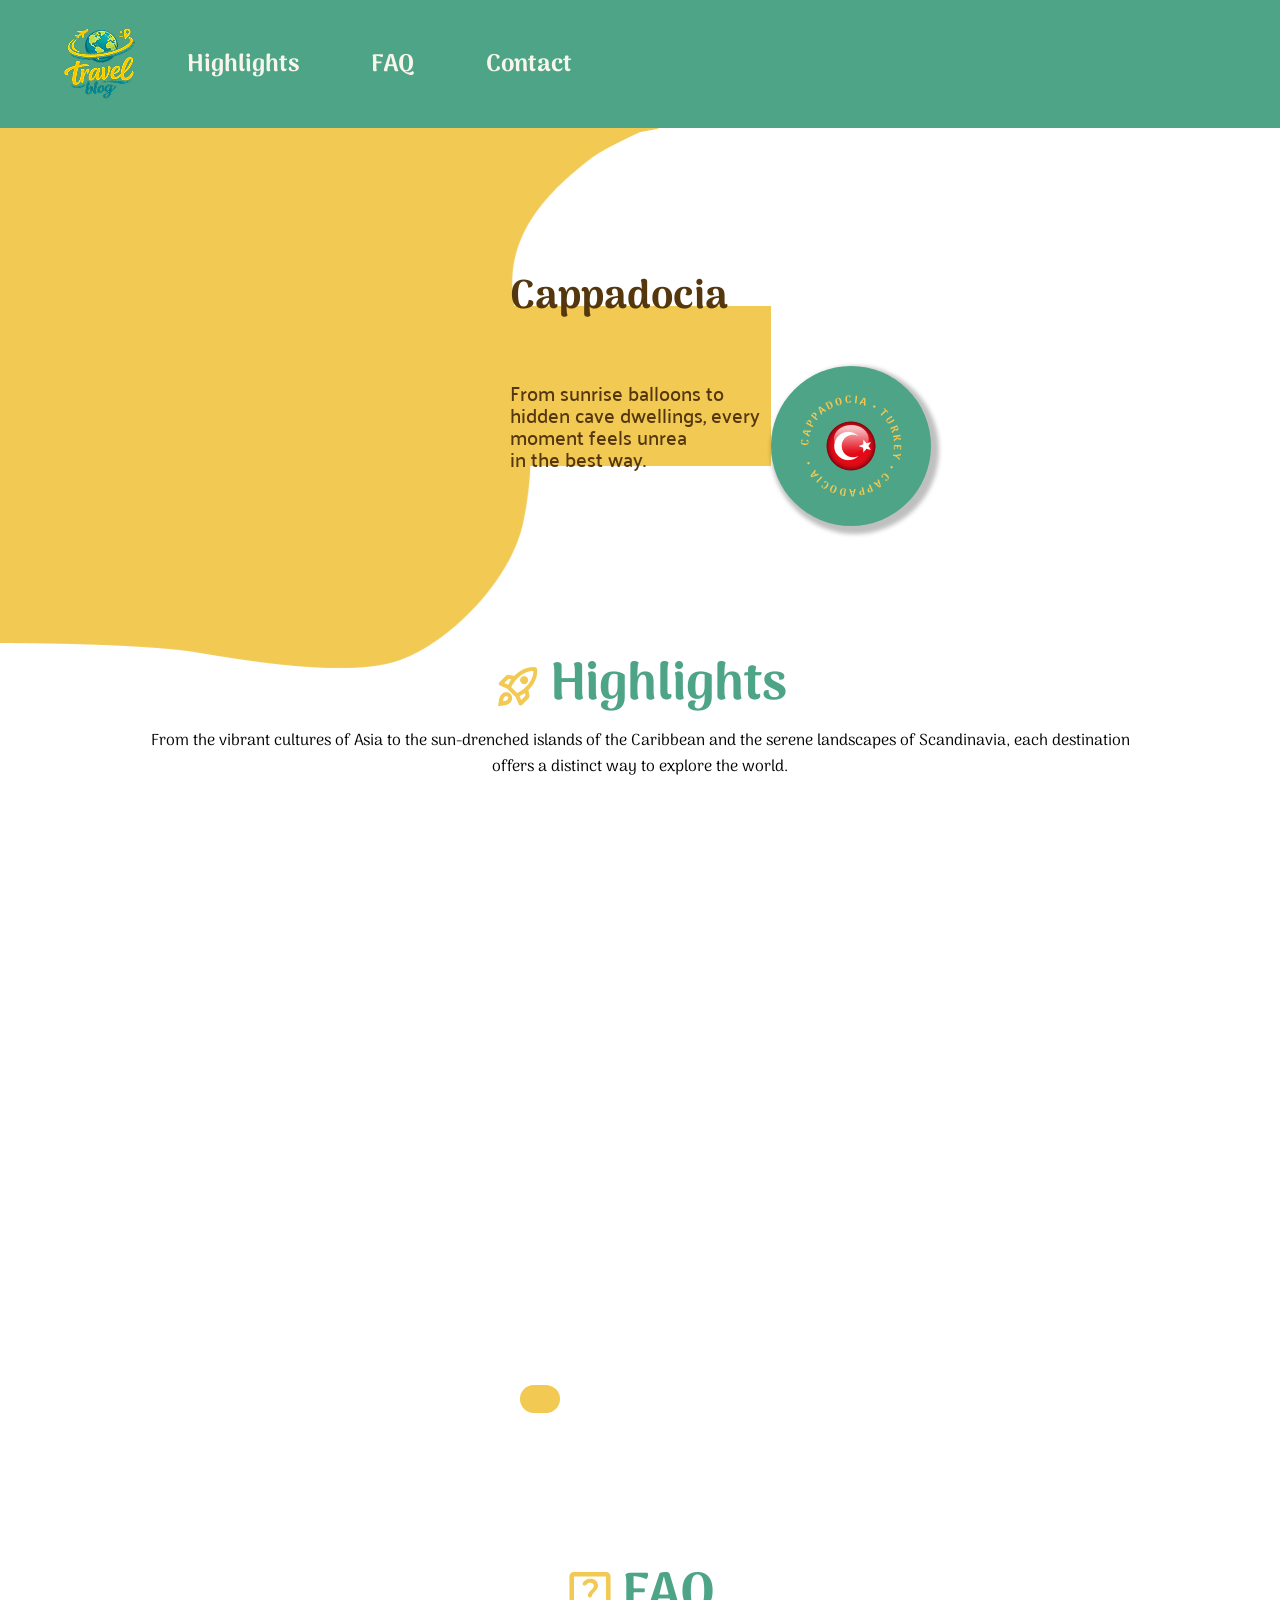
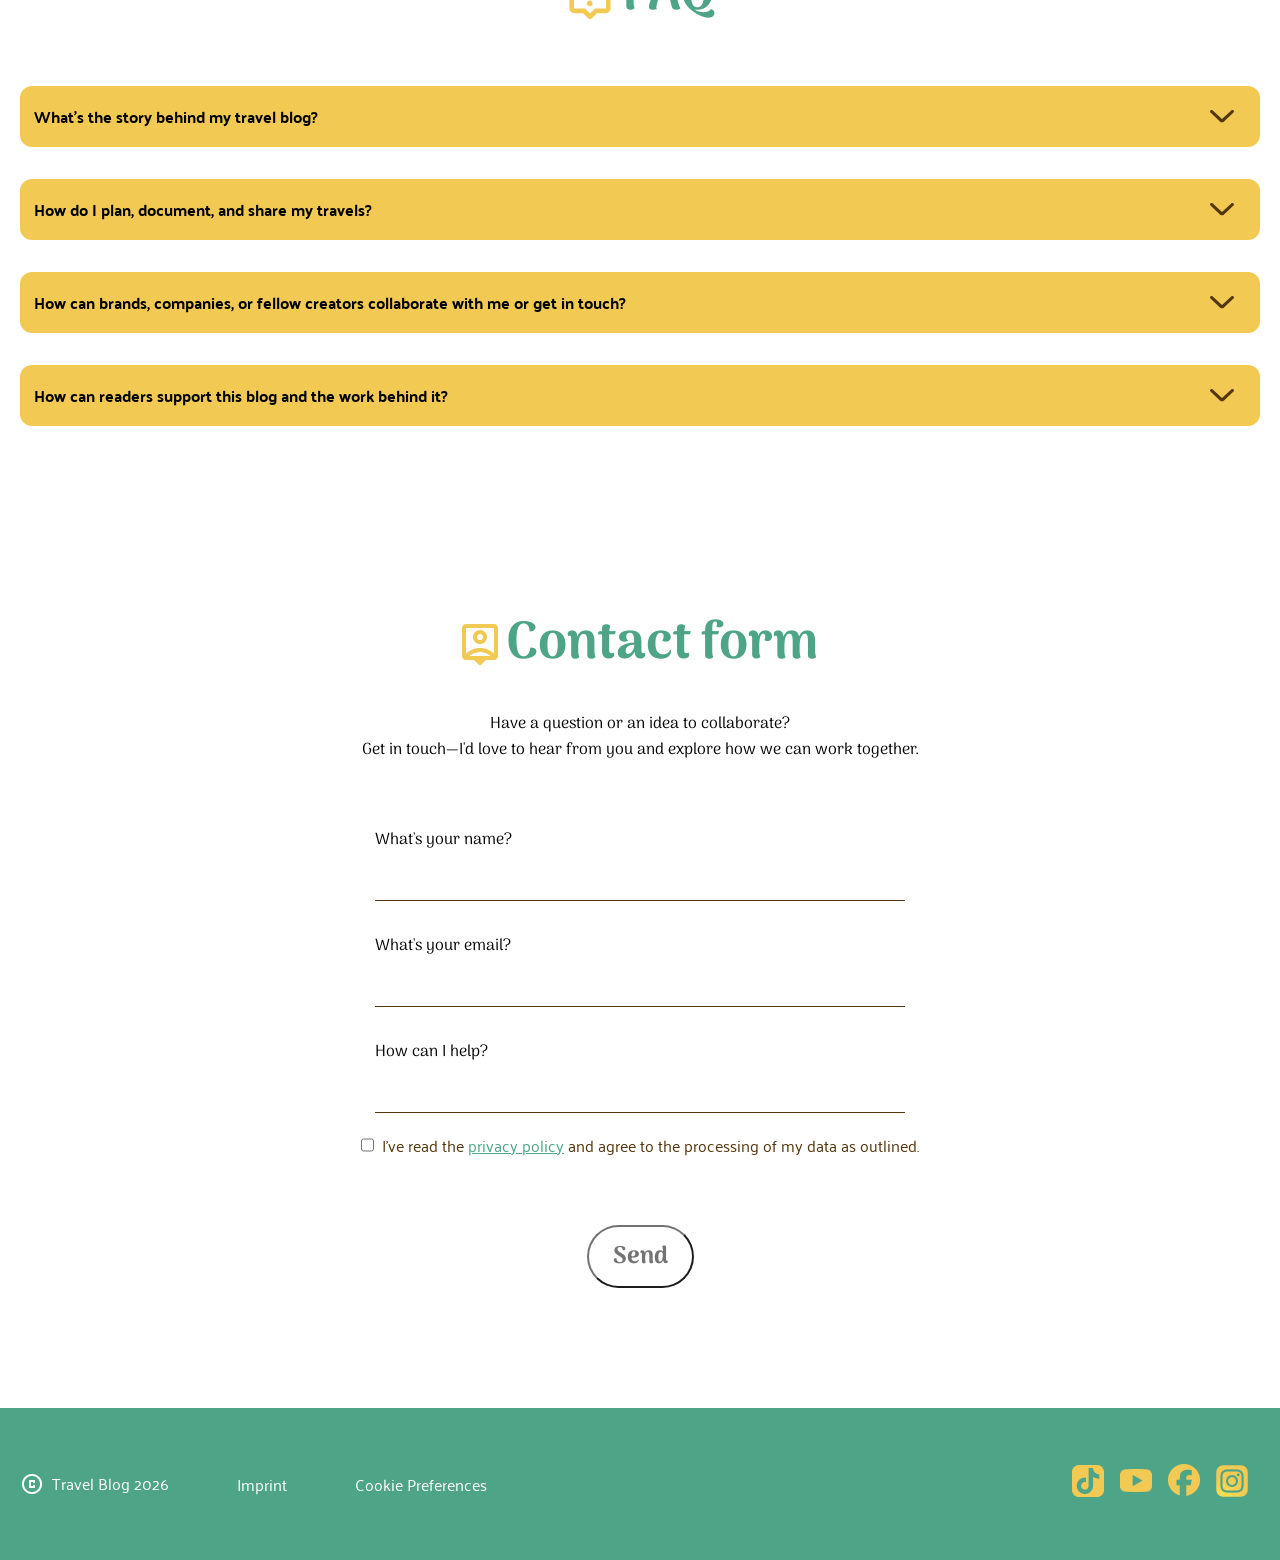
==== commit 0d27f8fa: "style: add favicon to index" ====
--- a/websites/index.html
+++ b/websites/index.html
@@ -6,6 +6,7 @@
     <meta name="viewport" content="width=device-width, initial-scale=1.0">
 
     <title>Travelblog</title>
+        <link rel="icon" type="image/x-icon" href="../assets/icons/header/logo 03 1.png">
 
     <link rel="stylesheet" href="../styles/general_settings/variables.css">
     <link rel="stylesheet" href="../styles/general_settings/fonts.css">
@@ -114,47 +115,64 @@
                     <div class="sliderCoverBox">
                         <h3>The World's Most Breathtaking<br>Beaches</h3>
                         <p class="stationary">
-                            From powder-soft white sands to dramatic coastlines kissed by<br>turquoise waves, these
+                            From powder-soft white sands to dramatic coastlines kissed by turquoise waves, these
                             beaches are more
-                            than destinations — they’re<br>feelings.
-                        </p>
-                        <p class="mobile">
-                            From powder-soft white sands<br>to dramatic coastlines kissed by<br>turquoise waves, these...
+                            than destinations — they’re feelings.
+                        </p>
+                        <p class="mobile">
+                            From powder-soft white sands to dramatic coastlines kissed by turquoise waves, these...
                         </p>
                     </div>
                 </a>
                 <a href=article_2.html class="sliderAElement elementTwo">
                     <div class="sliderCoverBox">
                         <h3>Copenhagen in 3 Days: Big <br>Experiences, Smart Spending</h3>
-                        <p>FDiscover Copenhagen, where historic charm meets modern design,<br>vibrant cycling culture
-                            and waterfront living.</p>
+                        <p class="stationary">
+                            Discover Copenhagen, where historic charm meets modern design, vibrant cycling culture
+                            and waterfront living.
+                        </p>
+                        <p class="mobile">
+                            Discover Copenhagen, where historic charm meets modern design, vibrant cycling...
+                        </p>
                     </div>
                 </a>
                 <a href=article_3.html class="sliderAElement elementThree">
                     <div class="sliderCoverBox">
                         <h3>Pattaya Pulse: <br>Food, Sun and Neon Nights</h3>
-                        <p>From bustling promenades to nearby islands, the city offers an<br>energetic and diverse
-                            escape. Discover Pattaya City, with vibrant<br>nightlife and rich cultural landmarks.</p>
-                    </div>
-                </a>
-                <a href="" class="sliderAElement elementFour">
+                        <p class="stationary">
+                            From bustling promenades to nearby islands, the city offers an energetic and diverse
+                            escape. Discover Pattaya City, with vibrant nightlife and rich cultural landmarks.
+                        </p>
+                        <p class="mobile">
+                            From bustling promenades to nearby islands, the city offers an energetic and diverse escape...
+                        </p>
+                    </div>
+                </a>
+                <a href="article_4.html" class="sliderAElement elementFour">
                     <div class="sliderCoverBox">
                         <h3>Mountain Fuji</h3>
-                        <p>The most iconic mountain and an active volcano located about 100<br>kilometers southwest of
-                            Tokyo. Written with the characters for<br>“wealth” and “samurai,” Fuji’s name evokes a sense
+                        <p class="stationary">
+                            The most iconic mountain and an active volcano located about 100 kilometers southwest of
+                            Tokyo. Written with the characters for “wealth” and “samurai,” Fuji’s name evokes a sense
                             of
-                            strength,<br>honor, and enduring prestige.</p>
-                    </div>
-                </a>
-                <a href="" class="sliderAElement elementFive">
+                            strength, honor, and enduring prestige.
+                        </p>
+                        <p class="mobile">
+                            The most iconic mountain and an active volcano located about 100 kilometres southwest of...
+                        </p>
+                    </div>
+                </a>
+                <a href="article_5.html" class="sliderAElement elementFive">
                     <div class="sliderCoverBox">
                         <h3>Dubai</h3>
-                        <p>
-                            Dubai is a city of luxury, adventure, and unforgettable experiences. <br>
+                        <p class="stationary">
+                            Dubai is a city of luxury, adventure, and unforgettable experiences.
                             Discover iconic landmarks like the Burj Khalifa, relax on the beautiful beaches of Palm Jumeirah,
-                            or enjoy an exciting desert safari beneath the golden sunset. With stunning modern architecture, 
-                            world-class shopping, and a unique blend of tradition and innovation, <br> 
-                            Dubai is the perfect destination for travelers looking for something extraordinary.
+                            or enjoy an exciting desert safari beneath the golden sunset.
+                        </p>
+                        <p class="mobile">
+                            Dubai is a city of luxury, adventure, and unforgettable experiences.
+                            Discover iconic landmarks like the Burj Khalifa...
                         </p>
                     </div>
                 </a>
--- a/styles/website_styles/style.css
+++ b/styles/website_styles/style.css
@@ -718,9 +718,10 @@
 }
 
 .sliderCoverBox {
-  width: 100%;
-  max-width: 881px;
-  height: 229px;
+  /* width: 100%; */
+  width: clamp(260px, 80vw, 881px);
+  /* min-height: clamp(80px, 25vh, 229px); */
+  max-height: 229px;
   color: white;
   background-color: rgba(255, 255, 255, 0.1);
   border-left: 0.5px solid rgba(255, 255, 255, 0.7);
@@ -737,18 +738,19 @@
   /* (38px) */
   right: 5%;
   max-width: calc(100% - 10%);
-  padding: 16px 24px;
+  padding: clamp(12px, 2vw, 24px);
 }
 
 .sliderCoverBox h3 {
   font-family: "Palanquin-Dark";
-  font-size: 48px;
+  font-size: clamp(16px, 4vw, 48px);
   line-height: 1;
 }
 
 .sliderCoverBox p {
   font-family: "Palanquin";
-  font-size: 28px;
+  font-size: clamp(16px, 3vw, 28px);
+  /* font-size: 28px; */
   line-height: 1.2;
 }
 
@@ -757,6 +759,10 @@
   height: 250px;
 
   border: 3px solid black;
+}
+
+.faqSection {
+  width: 100%;
 }
 
 .faq-title {
@@ -788,6 +794,7 @@
 
   margin-top: 48px;
   margin-bottom: 56px;
+  /* width: 100%; */
 }
 
 .accordion {
@@ -799,6 +806,7 @@
   font-family: "Palanquin";
   font-size: 24px;
   font-weight: 600;
+  width: 100%;
 }
 
 summary {
@@ -809,6 +817,10 @@
   display: flex;
   justify-content: space-between;
   align-items: center;
+
+  font-family: "Palanquin";
+  font-size: 24px;
+  font-weight: 700;
 }
 
 .accordion > p {
@@ -1080,19 +1092,19 @@
     max-width: 100%;
   }
 
-  .sliderCoverBox h3 {
+  /* .sliderCoverBox h3 {
     font-size: 28px;
-  }
-
-  .sliderCoverBox p {
+  } */
+
+  /* .sliderCoverBox p {
     font-size: 20px;
-  }
+  } */
 
   .sliderCoverBox {
     top: 93px;
     left: 14px;
     gap: 8px;
-    height: 240px;
+    /* height: 240px; */
   }
 
   p.stationary {
@@ -1249,7 +1261,6 @@
     align-items: center;
 
     opacity: 1;
-    
   }
 
   .hero .text h1 {
@@ -1301,6 +1312,7 @@
 
   .footer {
     height: 120px;
+    margin-bottom: 88px;
   }
 
   .footerInner {
@@ -1368,6 +1380,16 @@
     align-items: center;
   }
 
+  p.mobile {
+    display: none;
+  }
+
+  summary {
+    font-family: "Palanquin";
+    font-size: 16px;
+    font-weight: 700;
+  }
+
   .footerInner {
     width: 100%;
     max-width: calc(100% - 40px);
@@ -1388,9 +1410,8 @@
     /* padding: 0px max(calc(50% - 720px), 12px); */
   }
 
-
   /*---hero-animation-start---*/
-  .hero{
+  .hero {
     margin: 0;
     padding: 0;
 
@@ -1436,7 +1457,6 @@
     font-size: 40px;
     line-height: 120%;
     letter-spacing: 0%;
-
   }
 
   .hero .text span {
@@ -1469,15 +1489,11 @@
     height: 515px;
     min-width: 768px;
     max-width: 1280px;
-
   }
 
   .hero .vector2 {
     margin: 0;
     padding: 0;
-
-    
-  
   }
 
   /*---hero-animation-ende---*/
